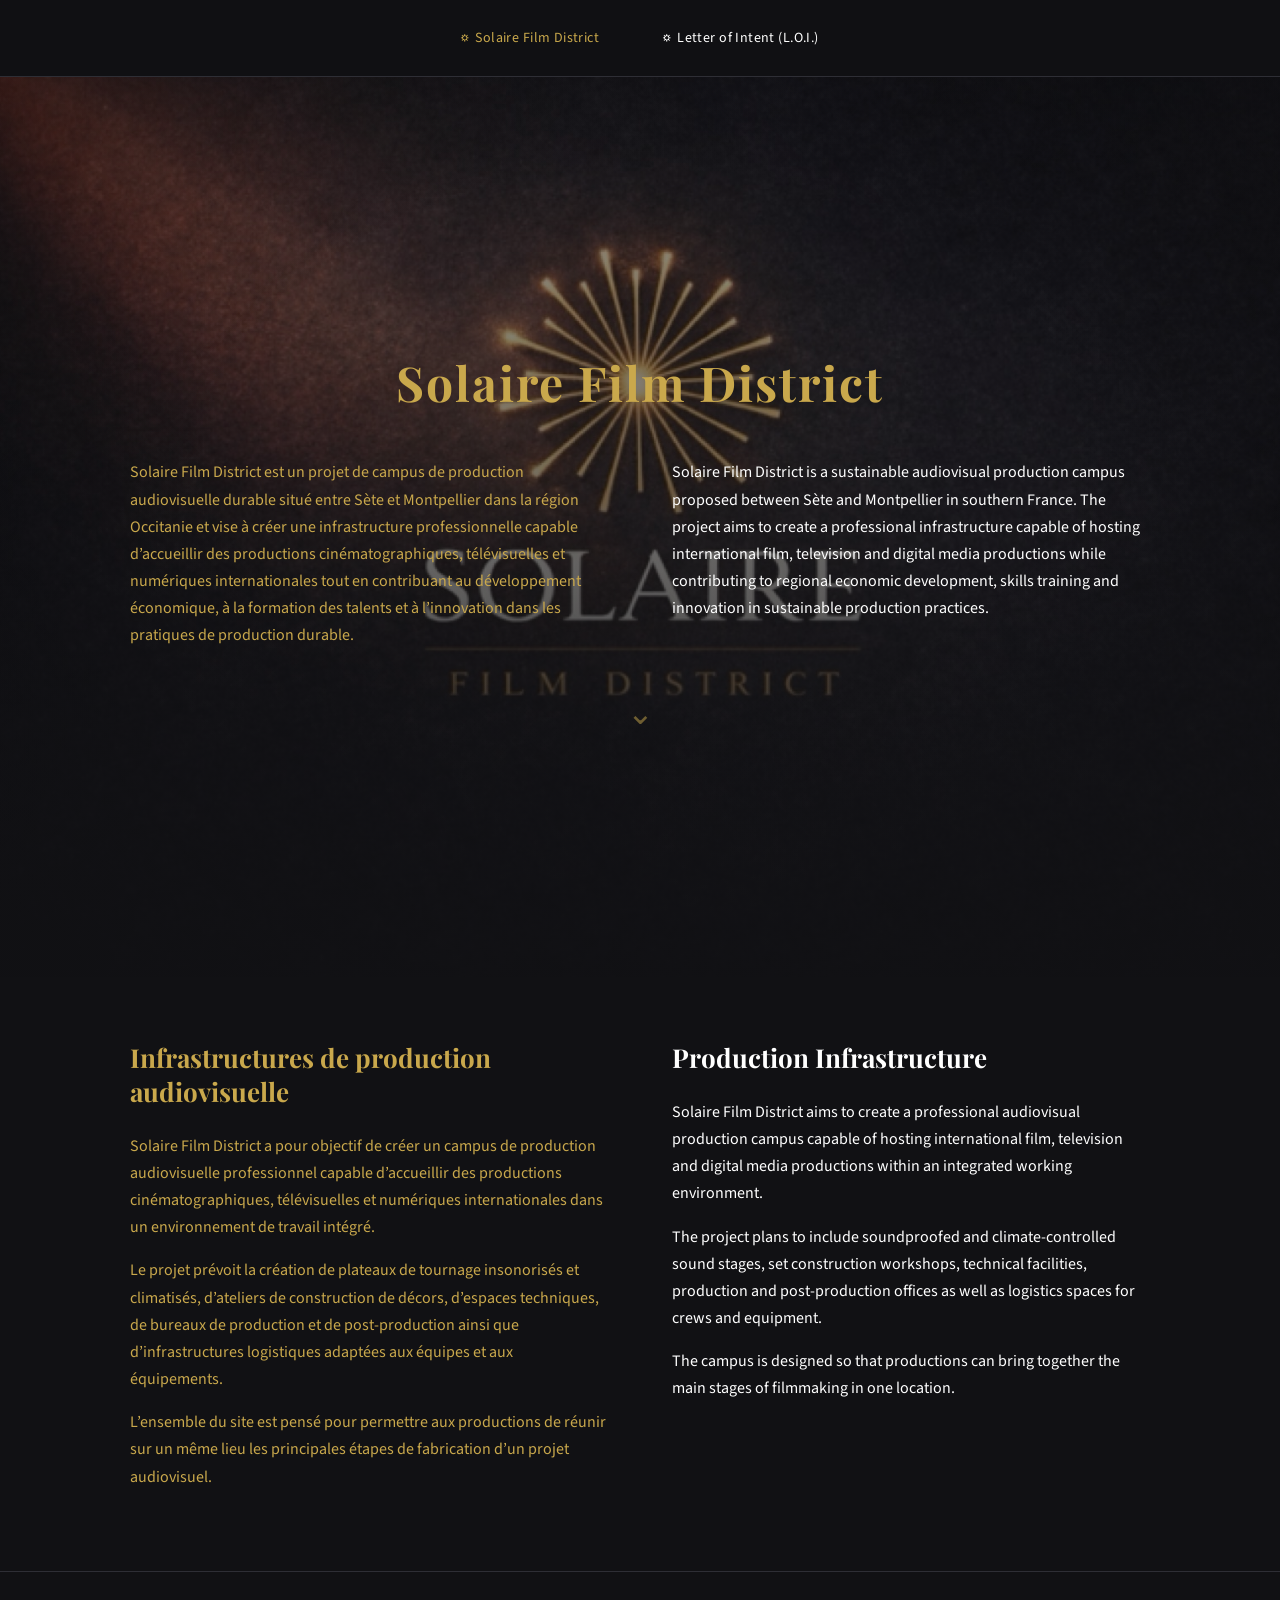
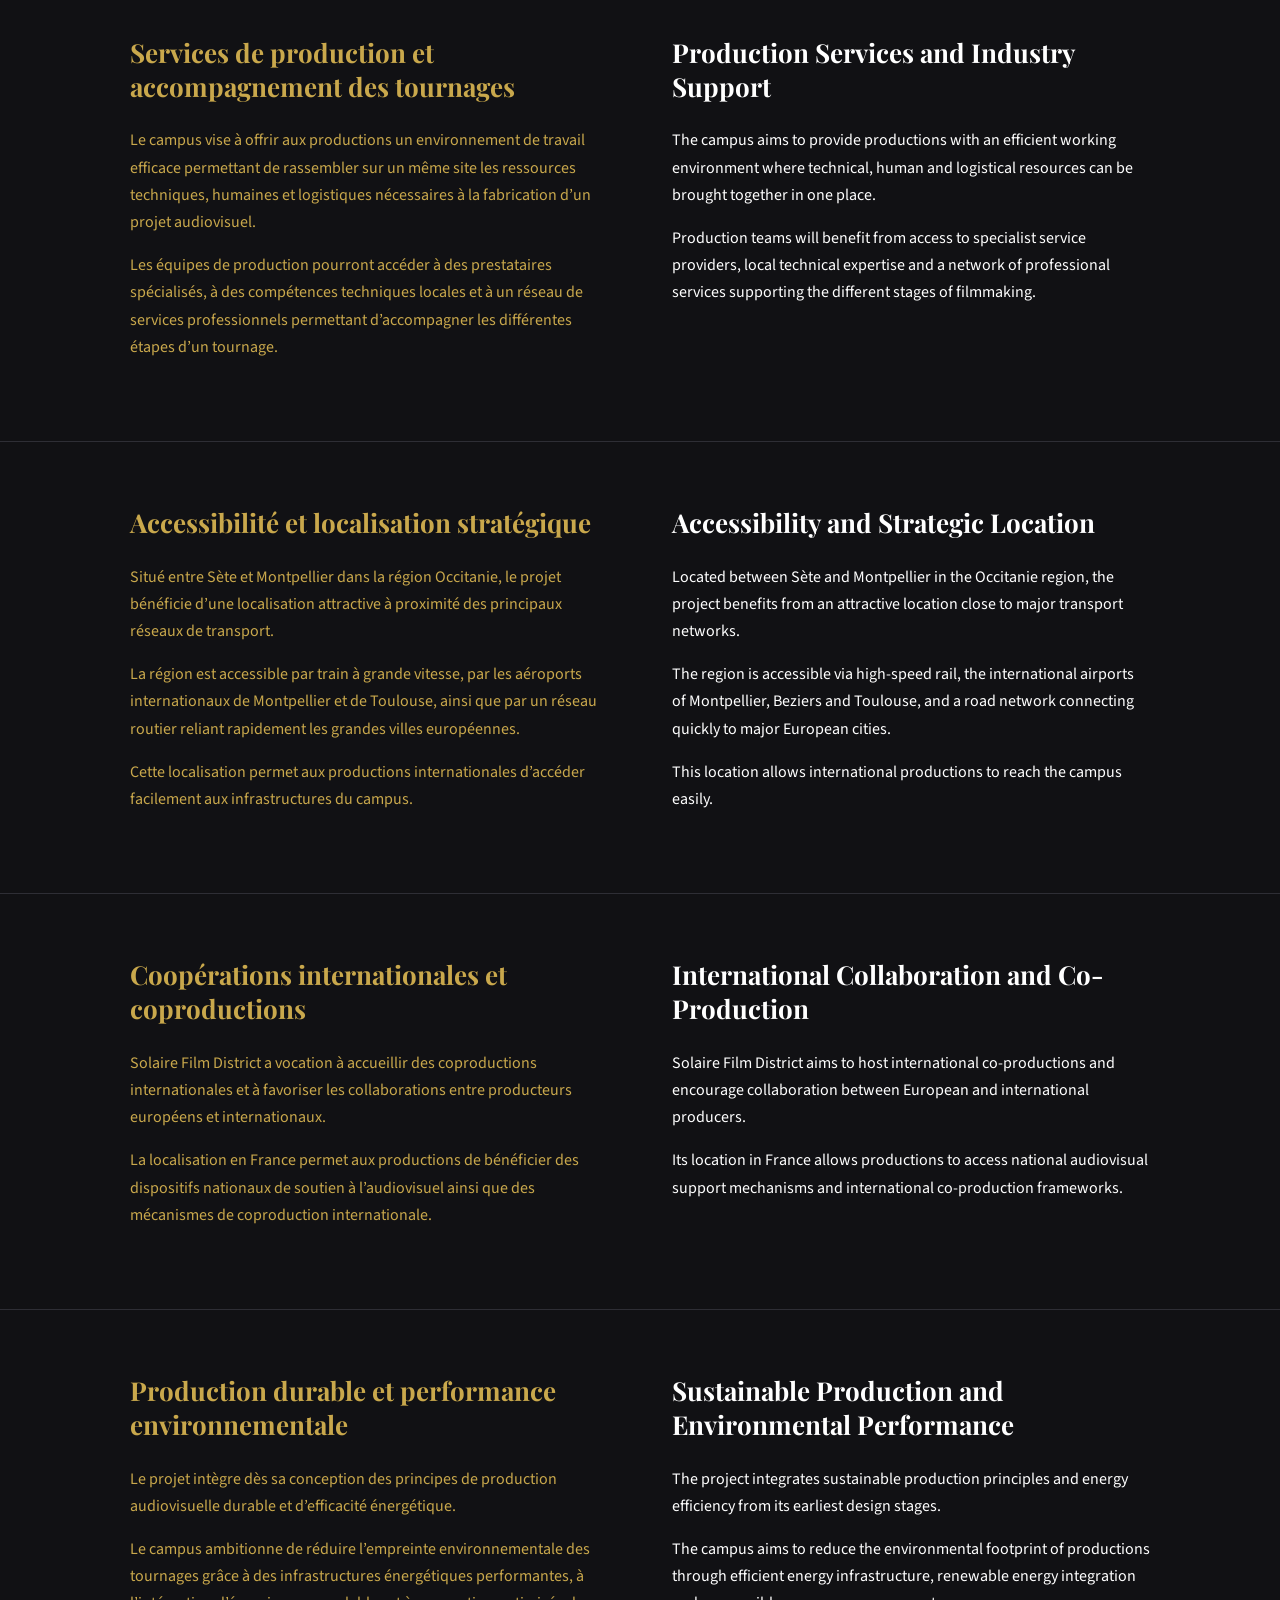
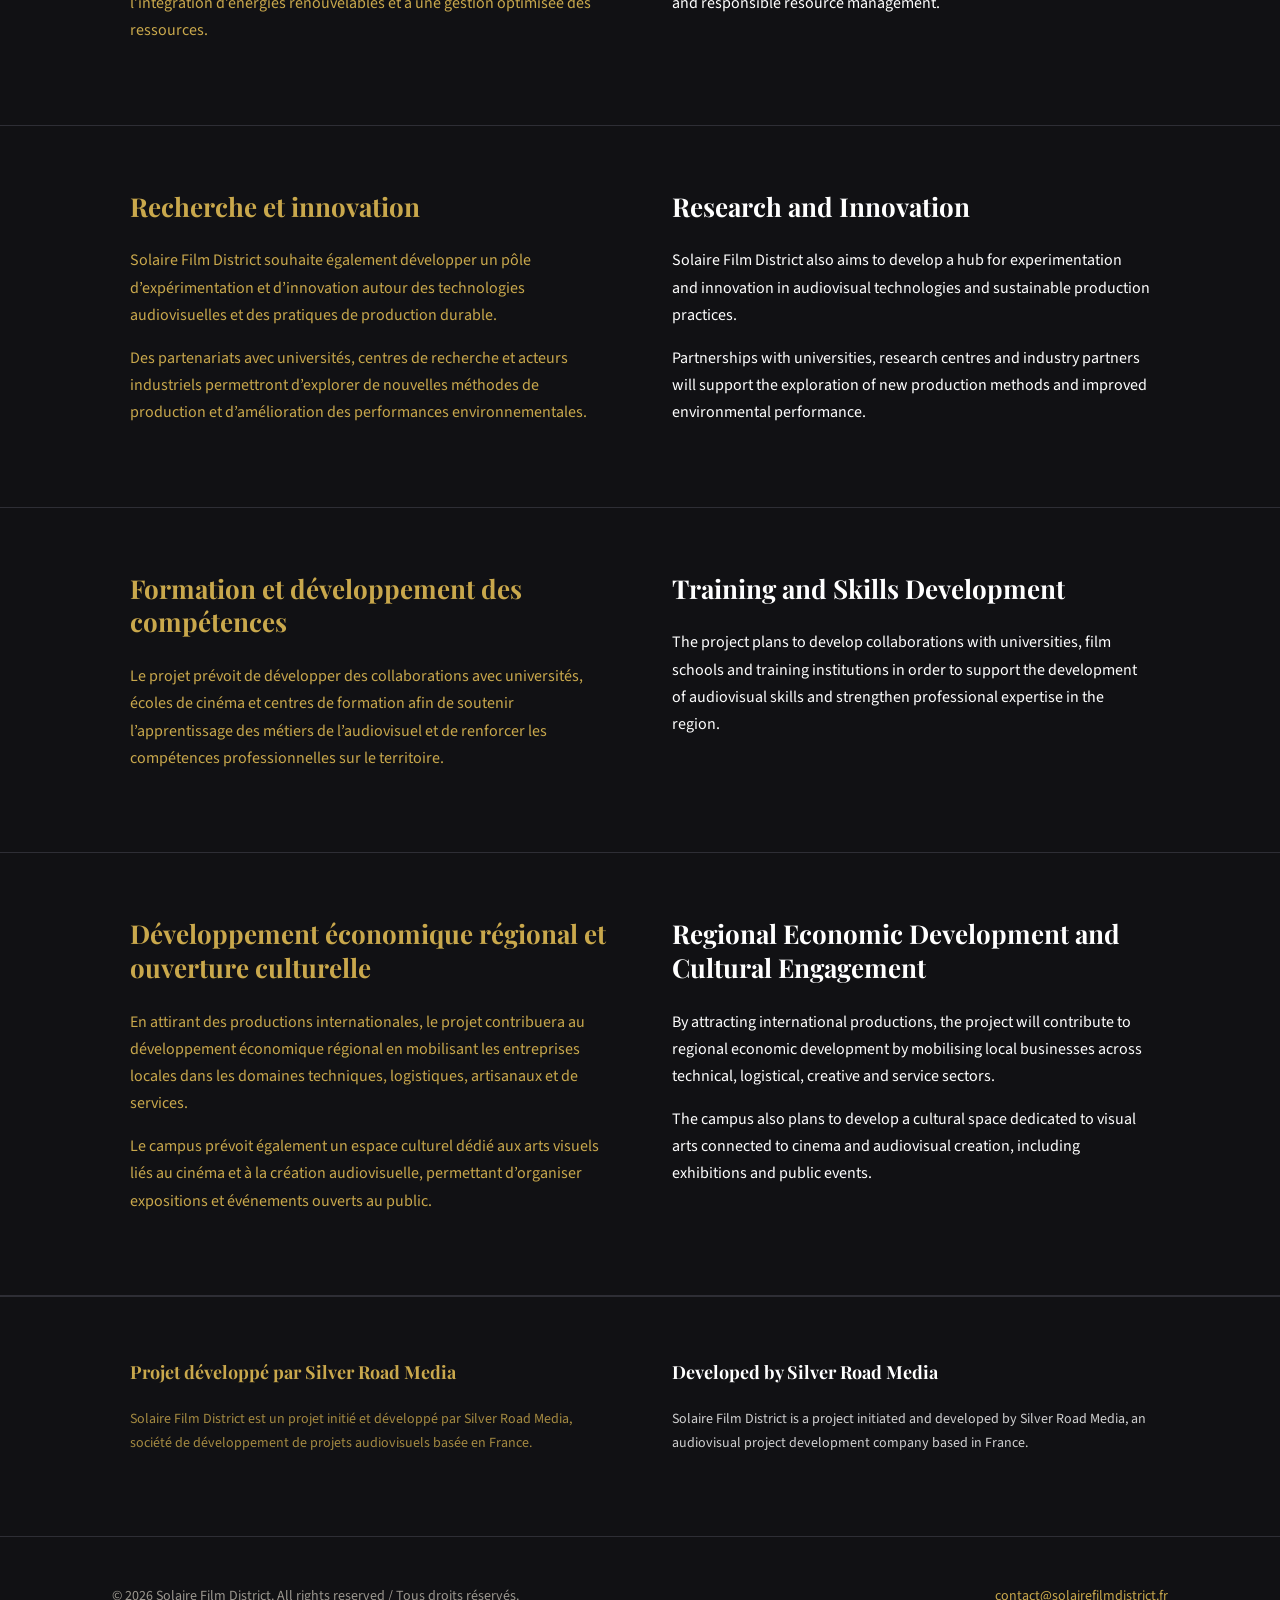
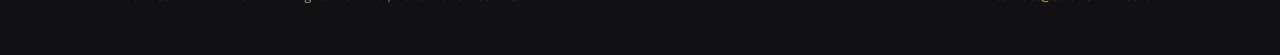
==== index.html @ 0e4877bd "v4 — Redesign with hero background image, responsive layout, and bilingual content sections Replace " ====
<!DOCTYPE html>
<html lang="en">
<head>
  <meta charset="UTF-8">
  <meta name="viewport" content="width=device-width, initial-scale=1.0">
  <meta name="description" content="Solaire Film District — Sustainable audiovisual production campus in development between Sète and Montpellier, Occitanie.">
  <title>Solaire Film District</title>
  <link rel="icon" type="image/svg+xml" href="favicon.svg">
  <link rel="preconnect" href="https://fonts.googleapis.com">
  <link rel="preconnect" href="https://fonts.gstatic.com" crossorigin>
  <link href="https://fonts.googleapis.com/css2?family=Playfair+Display:wght@400;700&family=Source+Sans+3:wght@300;400;600;700&display=swap" rel="stylesheet">
  <link rel="stylesheet" href="css/style.css">

  <!-- Open Graph -->
  <meta property="og:title" content="Solaire Film District">
  <meta property="og:description" content="Sustainable audiovisual production campus in development in Occitanie.">
  <meta property="og:image" content="https://solairefilmdistrict.fr/logo-solaire.jpeg">
  <meta property="og:url" content="https://solairefilmdistrict.fr/">
  <meta property="og:type" content="website">
  <meta property="og:locale" content="en_GB">
  <meta property="og:locale:alternate" content="fr_FR">
  <meta name="twitter:card" content="summary_large_image">
</head>
<body>

  <a href="#main-content" class="skip-nav">Skip to content</a>

  <!-- Sticky Header -->
  <header class="site-header" role="banner">
    <div class="container">
      <a href="index.html" class="nav-item" aria-current="page">
        <span class="nav-sun">&#9788;</span> Solaire Film District
      </a>
      <a href="loi.html" class="nav-item">
        <span class="nav-sun">&#9788;</span> Letter of Intent (L.O.I.)
      </a>
    </div>
  </header>

  <main id="main-content">

    <!-- ============================================
         HERO SECTION
         ============================================ -->
    <section class="hero" role="img" aria-label="Solaire Film District — Golden sunburst logo on dark textured background">
      <div class="pillar">
        <h1 class="hero-title">Solaire Film District</h1>

        <div class="hero-intro">
          <div class="hero-intro-fr" lang="fr">
            <p>Solaire Film District est un projet de campus de production audiovisuelle durable situ&eacute; entre S&egrave;te et Montpellier dans la r&eacute;gion Occitanie et vise &agrave; cr&eacute;er une infrastructure professionnelle capable d&rsquo;accueillir des productions cin&eacute;matographiques, t&eacute;l&eacute;visuelles et num&eacute;riques internationales tout en contribuant au d&eacute;veloppement &eacute;conomique, &agrave; la formation des talents et &agrave; l&rsquo;innovation dans les pratiques de production durable.</p>
          </div>
          <div class="hero-intro-en" lang="en">
            <p>Solaire Film District is a sustainable audiovisual production campus proposed between S&egrave;te and Montpellier in southern France. The project aims to create a professional infrastructure capable of hosting international film, television and digital media productions while contributing to regional economic development, skills training and innovation in sustainable production practices.</p>
          </div>
        </div>

        <div class="scroll-cue" aria-hidden="true">
          <span class="scroll-arrow">&#8964;</span>
        </div>
      </div>
    </section>


    <!-- ============================================
         SECTION 1: Production Infrastructure
         ============================================ -->
    <section class="content-section">
      <div class="pillar">
        <div class="bilingual">
          <div class="bilingual-fr" lang="fr">
            <h2>Infrastructures de production audiovisuelle</h2>
            <p>Solaire Film District a pour objectif de cr&eacute;er un campus de production audiovisuelle professionnel capable d&rsquo;accueillir des productions cin&eacute;matographiques, t&eacute;l&eacute;visuelles et num&eacute;riques internationales dans un environnement de travail int&eacute;gr&eacute;.</p>
            <p>Le projet pr&eacute;voit la cr&eacute;ation de plateaux de tournage insonoris&eacute;s et climatis&eacute;s, d&rsquo;ateliers de construction de d&eacute;cors, d&rsquo;espaces techniques, de bureaux de production et de post-production ainsi que d&rsquo;infrastructures logistiques adapt&eacute;es aux &eacute;quipes et aux &eacute;quipements.</p>
            <p>L&rsquo;ensemble du site est pens&eacute; pour permettre aux productions de r&eacute;unir sur un m&ecirc;me lieu les principales &eacute;tapes de fabrication d&rsquo;un projet audiovisuel.</p>
          </div>
          <div class="bilingual-en" lang="en">
            <h2>Production Infrastructure</h2>
            <p>Solaire Film District aims to create a professional audiovisual production campus capable of hosting international film, television and digital media productions within an integrated working environment.</p>
            <p>The project plans to include soundproofed and climate-controlled sound stages, set construction workshops, technical facilities, production and post-production offices as well as logistics spaces for crews and equipment.</p>
            <p>The campus is designed so that productions can bring together the main stages of filmmaking in one location.</p>
          </div>
        </div>
      </div>
    </section>


    <!-- ============================================
         SECTION 2: Production Services and Logistics
         ============================================ -->
    <section class="content-section">
      <div class="pillar">
        <div class="bilingual">
          <div class="bilingual-fr" lang="fr">
            <h2>Services de production et accompagnement des tournages</h2>
            <p>Le campus vise &agrave; offrir aux productions un environnement de travail efficace permettant de rassembler sur un m&ecirc;me site les ressources techniques, humaines et logistiques n&eacute;cessaires &agrave; la fabrication d&rsquo;un projet audiovisuel.</p>
            <p>Les &eacute;quipes de production pourront acc&eacute;der &agrave; des prestataires sp&eacute;cialis&eacute;s, &agrave; des comp&eacute;tences techniques locales et &agrave; un r&eacute;seau de services professionnels permettant d&rsquo;accompagner les diff&eacute;rentes &eacute;tapes d&rsquo;un tournage.</p>
          </div>
          <div class="bilingual-en" lang="en">
            <h2>Production Services and Industry Support</h2>
            <p>The campus aims to provide productions with an efficient working environment where technical, human and logistical resources can be brought together in one place.</p>
            <p>Production teams will benefit from access to specialist service providers, local technical expertise and a network of professional services supporting the different stages of filmmaking.</p>
          </div>
        </div>
      </div>
    </section>


    <!-- ============================================
         SECTION 3: Post Production and Creative Facilities
         (Note: v4 spec lists this as section order item 3,
          but the content provided maps Accessibility as #3.
          Following the provided content order.)
         ============================================ -->


    <!-- ============================================
         SECTION 3: Accessibility and Strategic Location
         ============================================ -->
    <section class="content-section">
      <div class="pillar">
        <div class="bilingual">
          <div class="bilingual-fr" lang="fr">
            <h2>Accessibilit&eacute; et localisation strat&eacute;gique</h2>
            <p>Situ&eacute; entre S&egrave;te et Montpellier dans la r&eacute;gion Occitanie, le projet b&eacute;n&eacute;ficie d&rsquo;une localisation attractive &agrave; proximit&eacute; des principaux r&eacute;seaux de transport.</p>
            <p>La r&eacute;gion est accessible par train &agrave; grande vitesse, par les a&eacute;roports internationaux de Montpellier et de Toulouse, ainsi que par un r&eacute;seau routier reliant rapidement les grandes villes europ&eacute;ennes.</p>
            <p>Cette localisation permet aux productions internationales d&rsquo;acc&eacute;der facilement aux infrastructures du campus.</p>
          </div>
          <div class="bilingual-en" lang="en">
            <h2>Accessibility and Strategic Location</h2>
            <p>Located between S&egrave;te and Montpellier in the Occitanie region, the project benefits from an attractive location close to major transport networks.</p>
            <p>The region is accessible via high-speed rail, the international airports of Montpellier, Beziers and Toulouse, and a road network connecting quickly to major European cities.</p>
            <p>This location allows international productions to reach the campus easily.</p>
          </div>
        </div>
      </div>
    </section>


    <!-- ============================================
         SECTION 4: Regional and International Collaboration
         ============================================ -->
    <section class="content-section">
      <div class="pillar">
        <div class="bilingual">
          <div class="bilingual-fr" lang="fr">
            <h2>Coop&eacute;rations internationales et coproductions</h2>
            <p>Solaire Film District a vocation &agrave; accueillir des coproductions internationales et &agrave; favoriser les collaborations entre producteurs europ&eacute;ens et internationaux.</p>
            <p>La localisation en France permet aux productions de b&eacute;n&eacute;ficier des dispositifs nationaux de soutien &agrave; l&rsquo;audiovisuel ainsi que des m&eacute;canismes de coproduction internationale.</p>
          </div>
          <div class="bilingual-en" lang="en">
            <h2>International Collaboration and Co-Production</h2>
            <p>Solaire Film District aims to host international co-productions and encourage collaboration between European and international producers.</p>
            <p>Its location in France allows productions to access national audiovisual support mechanisms and international co-production frameworks.</p>
          </div>
        </div>
      </div>
    </section>


    <!-- ============================================
         SECTION 5: Sustainability and Energy Performance
         ============================================ -->
    <section class="content-section">
      <div class="pillar">
        <div class="bilingual">
          <div class="bilingual-fr" lang="fr">
            <h2>Production durable et performance environnementale</h2>
            <p>Le projet int&egrave;gre d&egrave;s sa conception des principes de production audiovisuelle durable et d&rsquo;efficacit&eacute; &eacute;nerg&eacute;tique.</p>
            <p>Le campus ambitionne de r&eacute;duire l&rsquo;empreinte environnementale des tournages gr&acirc;ce &agrave; des infrastructures &eacute;nerg&eacute;tiques performantes, &agrave; l&rsquo;int&eacute;gration d&rsquo;&eacute;nergies renouvelables et &agrave; une gestion optimis&eacute;e des ressources.</p>
          </div>
          <div class="bilingual-en" lang="en">
            <h2>Sustainable Production and Environmental Performance</h2>
            <p>The project integrates sustainable production principles and energy efficiency from its earliest design stages.</p>
            <p>The campus aims to reduce the environmental footprint of productions through efficient energy infrastructure, renewable energy integration and responsible resource management.</p>
          </div>
        </div>
      </div>
    </section>


    <!-- ============================================
         SECTION 6: Research and Innovation
         ============================================ -->
    <section class="content-section">
      <div class="pillar">
        <div class="bilingual">
          <div class="bilingual-fr" lang="fr">
            <h2>Recherche et innovation</h2>
            <p>Solaire Film District souhaite &eacute;galement d&eacute;velopper un p&ocirc;le d&rsquo;exp&eacute;rimentation et d&rsquo;innovation autour des technologies audiovisuelles et des pratiques de production durable.</p>
            <p>Des partenariats avec universit&eacute;s, centres de recherche et acteurs industriels permettront d&rsquo;explorer de nouvelles m&eacute;thodes de production et d&rsquo;am&eacute;lioration des performances environnementales.</p>
          </div>
          <div class="bilingual-en" lang="en">
            <h2>Research and Innovation</h2>
            <p>Solaire Film District also aims to develop a hub for experimentation and innovation in audiovisual technologies and sustainable production practices.</p>
            <p>Partnerships with universities, research centres and industry partners will support the exploration of new production methods and improved environmental performance.</p>
          </div>
        </div>
      </div>
    </section>


    <!-- ============================================
         SECTION 7: Training and Knowledge Transfer
         ============================================ -->
    <section class="content-section">
      <div class="pillar">
        <div class="bilingual">
          <div class="bilingual-fr" lang="fr">
            <h2>Formation et d&eacute;veloppement des comp&eacute;tences</h2>
            <p>Le projet pr&eacute;voit de d&eacute;velopper des collaborations avec universit&eacute;s, &eacute;coles de cin&eacute;ma et centres de formation afin de soutenir l&rsquo;apprentissage des m&eacute;tiers de l&rsquo;audiovisuel et de renforcer les comp&eacute;tences professionnelles sur le territoire.</p>
          </div>
          <div class="bilingual-en" lang="en">
            <h2>Training and Skills Development</h2>
            <p>The project plans to develop collaborations with universities, film schools and training institutions in order to support the development of audiovisual skills and strengthen professional expertise in the region.</p>
          </div>
        </div>
      </div>
    </section>


    <!-- ============================================
         SECTION 8: Regional Economic Development
         ============================================ -->
    <section class="content-section">
      <div class="pillar">
        <div class="bilingual">
          <div class="bilingual-fr" lang="fr">
            <h2>D&eacute;veloppement &eacute;conomique r&eacute;gional et ouverture culturelle</h2>
            <p>En attirant des productions internationales, le projet contribuera au d&eacute;veloppement &eacute;conomique r&eacute;gional en mobilisant les entreprises locales dans les domaines techniques, logistiques, artisanaux et de services.</p>
            <p>Le campus pr&eacute;voit &eacute;galement un espace culturel d&eacute;di&eacute; aux arts visuels li&eacute;s au cin&eacute;ma et &agrave; la cr&eacute;ation audiovisuelle, permettant d&rsquo;organiser expositions et &eacute;v&eacute;nements ouverts au public.</p>
          </div>
          <div class="bilingual-en" lang="en">
            <h2>Regional Economic Development and Cultural Engagement</h2>
            <p>By attracting international productions, the project will contribute to regional economic development by mobilising local businesses across technical, logistical, creative and service sectors.</p>
            <p>The campus also plans to develop a cultural space dedicated to visual arts connected to cinema and audiovisual creation, including exhibitions and public events.</p>
          </div>
        </div>
      </div>
    </section>

    <!-- ============================================
         ATTRIBUTION
         ============================================ -->
    <section class="attribution">
      <div class="pillar">
        <div class="bilingual">
          <div class="bilingual-fr" lang="fr">
            <h2>Projet d&eacute;velopp&eacute; par Silver Road Media</h2>
            <p>Solaire Film District est un projet initi&eacute; et d&eacute;velopp&eacute; par Silver Road Media, soci&eacute;t&eacute; de d&eacute;veloppement de projets audiovisuels bas&eacute;e en France.</p>
          </div>
          <div class="bilingual-en" lang="en">
            <h2>Developed by Silver Road Media</h2>
            <p>Solaire Film District is a project initiated and developed by Silver Road Media, an audiovisual project development company based in France.</p>
          </div>
        </div>
      </div>
    </section>

  </main>

  <footer class="site-footer" role="contentinfo">
    <div class="container">
      <p>&copy; 2026 Solaire Film District. All rights reserved / Tous droits r&eacute;serv&eacute;s.</p>
      <p><a href="mailto:contact@solairefilmdistrict.fr">contact@solairefilmdistrict.fr</a></p>
    </div>
  </footer>

</body>
</html>
---- css/style.css ----
/* ===================================================================
   Solaire Film District — Design System v4
   Dark charcoal palette with gold/white bilingual layout.
   Playfair Display + Source Sans Pro.
   Mobile-first responsive. Pure CSS.
   =================================================================== */

:root {
  --color-bg:           #111114;
  --color-bg-alt:       #1A1A1F;
  --color-surface:      #222228;
  --color-text:         #E8E4DD;
  --color-text-muted:   #9B978F;
  --color-gold:         #C9A84C;
  --color-gold-hover:   #DDB94F;
  --color-gold-dim:     #9A8039;
  --color-white:        #FFFFFF;
  --color-border:       #2E2E35;
  --color-focus:        #C9A84C;

  --font-heading: 'Playfair Display', Georgia, serif;
  --font-body:    'Source Sans Pro', 'Source Sans 3', sans-serif;

  --text-xs:   0.75rem;
  --text-sm:   0.875rem;
  --text-base: 1rem;
  --text-lg:   1.125rem;
  --text-xl:   1.25rem;
  --text-2xl:  1.625rem;
  --text-3xl:  1.75rem;
  --text-hero: 3rem;

  --space-xs:  0.25rem;
  --space-sm:  0.5rem;
  --space-md:  1rem;
  --space-lg:  1.5rem;
  --space-xl:  2rem;
  --space-2xl: 3rem;
  --space-3xl: 4rem;
  --space-4xl: 6rem;

  --max-width:   72rem;
  --pillar-max:  1100px;
  --gutter:      1.5rem;
  --radius:      0.25rem;
  --transition:  0.2s ease;
}


/* --- Reset & Base --- */

*, *::before, *::after { box-sizing: border-box; margin: 0; padding: 0; }

html { font-size: 100%; scroll-behavior: smooth; }

body {
  font-family: var(--font-body);
  font-size: var(--text-base);
  line-height: 1.6;
  color: var(--color-text);
  background-color: var(--color-bg);
  -webkit-font-smoothing: antialiased;
  overflow-x: hidden;
}

img { max-width: 100%; height: auto; display: block; }

a {
  color: var(--color-gold);
  text-decoration: none;
  transition: color var(--transition);
}
a:hover { color: var(--color-gold-hover); }
a:focus-visible { outline: 2px solid var(--color-focus); outline-offset: 2px; }


/* --- Skip Navigation --- */

.skip-nav {
  position: absolute; left: -9999px; top: 0; z-index: 1000;
  padding: var(--space-sm) var(--space-md);
  background: var(--color-gold); color: var(--color-bg);
  font-weight: 600; text-decoration: none;
}
.skip-nav:focus { left: 0; }


/* --- Sticky Header --- */

.site-header {
  position: sticky;
  top: 0;
  z-index: 100;
  background-color: rgba(17, 17, 20, 0.95);
  backdrop-filter: blur(8px);
  -webkit-backdrop-filter: blur(8px);
  border-bottom: 1px solid var(--color-border);
  padding-block: var(--space-md);
}

.site-header .container {
  display: flex;
  flex-wrap: wrap;
  align-items: center;
  justify-content: center;
  gap: var(--space-md) var(--space-2xl);
  max-width: var(--max-width);
  margin-inline: auto;
  padding-inline: var(--gutter);
}

.nav-item {
  font-family: var(--font-body);
  font-size: var(--text-sm);
  font-weight: 400;
  color: var(--color-white);
  text-decoration: none;
  letter-spacing: 0.03em;
  transition: color var(--transition), text-decoration var(--transition);
  display: inline-flex;
  align-items: center;
  gap: 0.4em;
  padding: var(--space-xs) var(--space-sm);
  min-height: 44px;
}

.nav-item:hover {
  color: var(--color-gold);
  text-decoration: underline;
  text-underline-offset: 0.25em;
  text-decoration-color: var(--color-gold);
}

.nav-item[aria-current="page"] {
  color: var(--color-gold);
}

.nav-sun {
  font-size: 0.9em;
  line-height: 1;
}


/* --- Layout --- */

.container {
  width: 100%;
  max-width: var(--max-width);
  margin-inline: auto;
  padding-inline: var(--gutter);
}

.pillar {
  max-width: var(--pillar-max);
  margin: 0 auto;
  padding: var(--space-2xl) var(--gutter);
}

@media (min-width: 40rem) {
  .pillar {
    padding: var(--space-3xl) var(--space-2xl);
  }
}

@media (min-width: 64rem) {
  .pillar {
    padding: 80px 40px;
  }
}

.section {
  padding-block: var(--space-3xl);
}


/* --- Hero Section --- */

.hero {
  position: relative;
  overflow: hidden;
  text-align: center;
  padding: var(--space-3xl) 0 var(--space-2xl);
  min-height: 100vh;
  min-height: 100svh;
  display: flex;
  align-items: center;
  justify-content: center;
  background: url('../final-logo.jpg') center center / cover no-repeat;
  background-attachment: scroll;
}

@media (min-width: 40rem) {
  .hero {
    padding: var(--space-4xl) 0 var(--space-3xl);
  }
}

/* Dark overlay to ensure text legibility over the background image */
.hero::before {
  content: "";
  position: absolute;
  inset: 0;
  background: linear-gradient(
    to bottom,
    rgba(17, 17, 20, 0.45) 0%,
    rgba(17, 17, 20, 0.55) 40%,
    rgba(17, 17, 20, 0.80) 75%,
    rgba(17, 17, 20, 0.92) 100%
  );
  pointer-events: none;
  z-index: 0;
}

/* Subtle vignette edges */
.hero::after {
  content: "";
  position: absolute;
  inset: 0;
  background: radial-gradient(
    ellipse 80% 70% at 50% 40%,
    transparent 40%,
    rgba(17, 17, 20, 0.5) 100%
  );
  pointer-events: none;
  z-index: 0;
}

.hero > .pillar {
  position: relative;
  z-index: 1;
}

.hero-title {
  font-family: var(--font-heading);
  font-size: var(--text-3xl);
  color: var(--color-gold);
  letter-spacing: 0.04em;
  margin-bottom: var(--space-xl);
  line-height: 1.2;
  word-break: break-word;
  overflow-wrap: break-word;
}

.hero-intro {
  display: grid;
  grid-template-columns: 1fr;
  gap: var(--space-2xl);
  text-align: left;
}

.hero-intro-fr {
  color: var(--color-gold);
  font-family: var(--font-body);
  font-size: var(--text-base);
  line-height: 1.7;
}

.hero-intro-en {
  color: var(--color-white);
  font-family: var(--font-body);
  font-size: var(--text-base);
  line-height: 1.7;
}

/* --- Scroll Indicator --- */

.scroll-cue {
  margin-top: var(--space-2xl);
  text-align: center;
  opacity: 0.5;
  transition: opacity var(--transition);
}

.scroll-cue:hover {
  opacity: 0.8;
}

.scroll-arrow {
  display: inline-block;
  font-size: 2rem;
  color: var(--color-gold);
  animation: scroll-bounce 2s ease-in-out infinite;
  line-height: 1;
}

@keyframes scroll-bounce {
  0%, 100% { transform: translateY(0); opacity: 0.5; }
  50% { transform: translateY(6px); opacity: 1; }
}


@media (min-width: 40rem) {
  .hero-title {
    font-size: 2.5rem;
    margin-bottom: var(--space-2xl);
  }
}

@media (min-width: 64rem) {
  .hero-title { font-size: var(--text-hero); }
  .hero-intro {
    grid-template-columns: 1fr 1fr;
    gap: var(--space-3xl);
  }
}


/* --- Bilingual Content Sections --- */

.content-section {
  padding-block: var(--space-2xl);
  border-bottom: 1px solid var(--color-border);
}

@media (min-width: 40rem) {
  .content-section {
    padding-block: var(--space-3xl);
  }
}

.content-section:last-of-type {
  border-bottom: none;
}

.content-section .pillar {
  padding-block: 0;
}

.bilingual {
  display: grid;
  grid-template-columns: 1fr;
  gap: var(--space-2xl);
}

.bilingual-fr {
  color: var(--color-gold);
}

.bilingual-fr h2 {
  font-family: var(--font-heading);
  font-size: var(--text-xl);
  color: var(--color-gold);
  margin-bottom: var(--space-md);
  line-height: 1.3;
  overflow-wrap: break-word;
}

.bilingual-fr p {
  margin-bottom: var(--space-md);
  line-height: 1.7;
}

.bilingual-en {
  color: var(--color-white);
}

.bilingual-en h2 {
  font-family: var(--font-heading);
  font-size: var(--text-xl);
  color: var(--color-white);
  margin-bottom: var(--space-md);
  line-height: 1.3;
  overflow-wrap: break-word;
}

.bilingual-en p {
  margin-bottom: var(--space-md);
  line-height: 1.7;
}

@media (min-width: 40rem) {
  .bilingual-fr h2,
  .bilingual-en h2 {
    font-size: var(--text-2xl);
    margin-bottom: var(--space-lg);
  }
}

@media (min-width: 64rem) {
  .bilingual {
    grid-template-columns: 1fr 1fr;
    gap: var(--space-3xl);
  }
}


/* --- Full-width Image --- */

.full-image {
  width: 100%;
  margin-block: var(--space-3xl);
  text-align: center;
}

.full-image img {
  width: 100%;
  max-width: var(--pillar-max);
  margin-inline: auto;
  border-radius: var(--radius);
}


/* --- L.O.I. Page --- */

.loi-hero {
  position: relative;
  overflow: hidden;
  text-align: center;
  padding: var(--space-3xl) 0 var(--space-2xl);
}

.loi-hero::before {
  content: "";
  position: absolute;
  inset: 0;
  background:
    radial-gradient(ellipse 80% 60% at 50% 30%, rgba(201, 168, 76, 0.06) 0%, transparent 70%);
  pointer-events: none;
  z-index: 0;
}

.loi-hero::after {
  content: "";
  position: absolute;
  top: -30%;
  left: -15%;
  width: 140%;
  height: 180%;
  background: linear-gradient(
    50deg,
    transparent 30%,
    rgba(201, 168, 76, 0.04) 38%,
    rgba(201, 168, 76, 0.10) 41%,
    rgba(201, 168, 76, 0.14) 43%,
    rgba(201, 168, 76, 0.10) 45%,
    rgba(201, 168, 76, 0.04) 48%,
    transparent 56%
  );
  pointer-events: none;
  z-index: 0;
}

.loi-hero > .pillar {
  position: relative;
  z-index: 1;
}

.loi-hero h1 {
  font-family: var(--font-heading);
  font-size: var(--text-3xl);
  color: var(--color-gold);
  letter-spacing: 0.04em;
  margin-bottom: var(--space-xl);
}

.loi-explanation {
  padding-block: var(--space-2xl);
}

.loi-explanation .pillar {
  padding-block: 0;
}


/* --- Forms --- */

.form-section {
  padding-block: var(--space-2xl);
}

.form-section .pillar {
  padding-block: 0;
}

.form-group {
  margin-bottom: var(--space-lg);
}

.form-group label {
  display: block;
  font-family: var(--font-body);
  font-weight: 600;
  font-size: var(--text-sm);
  margin-bottom: var(--space-xs);
  color: var(--color-text);
}

.form-group .hint {
  display: block;
  font-size: var(--text-xs);
  color: var(--color-text-muted);
  margin-bottom: var(--space-xs);
}

.form-group input[type="text"],
.form-group input[type="email"],
.form-group input[type="url"],
.form-group select,
.form-group textarea {
  width: 100%;
  padding: var(--space-sm) var(--space-md);
  font-family: var(--font-body);
  font-size: var(--text-base);
  color: var(--color-text);
  background-color: var(--color-bg);
  border: 1px solid var(--color-border);
  border-radius: var(--radius);
  transition: border-color var(--transition);
}

.form-group input:focus,
.form-group select:focus,
.form-group textarea:focus {
  outline: none;
  border-color: var(--color-gold);
  box-shadow: 0 0 0 3px rgba(201, 168, 76, 0.15);
}

.form-group textarea {
  min-height: 6rem;
  resize: vertical;
}

.form-group select {
  appearance: auto;
}

.form-honey {
  position: absolute; left: -9999px; opacity: 0;
  height: 0; width: 0; overflow: hidden;
}

.btn-submit {
  display: inline-block;
  padding: var(--space-sm) var(--space-xl);
  font-family: var(--font-body);
  font-size: var(--text-sm);
  font-weight: 600;
  letter-spacing: 0.05em;
  text-transform: uppercase;
  text-decoration: none;
  text-align: center;
  background-color: var(--color-gold);
  color: var(--color-bg);
  border: 1px solid var(--color-gold);
  border-radius: var(--radius);
  cursor: pointer;
  transition: all var(--transition);
}

.btn-submit:hover {
  background-color: var(--color-gold-hover);
  border-color: var(--color-gold-hover);
}

.btn-submit:focus-visible {
  outline: 2px solid var(--color-focus);
  outline-offset: 2px;
}

.form-submit-wrap {
  text-align: center;
  margin-top: var(--space-xl);
}


/* --- Attribution --- */

.attribution {
  border-top: 1px solid var(--color-border);
  padding-block: var(--space-2xl);
}

@media (min-width: 40rem) {
  .attribution {
    padding-block: var(--space-3xl);
  }
}

.attribution .pillar {
  padding-block: 0;
}

.attribution .bilingual-fr h2,
.attribution .bilingual-en h2 {
  font-size: var(--text-lg);
}

.attribution .bilingual-fr p,
.attribution .bilingual-en p {
  font-size: var(--text-sm);
  opacity: 0.8;
}


/* --- Footer --- */

.site-footer {
  border-top: 1px solid var(--color-border);
  padding-block: var(--space-2xl);
  color: var(--color-text-muted);
  font-size: var(--text-sm);
  text-align: center;
}

.site-footer .container {
  display: flex;
  flex-direction: column;
  align-items: center;
  gap: var(--space-xs);
}

@media (min-width: 40rem) {
  .site-footer { text-align: left; }
  .site-footer .container {
    flex-direction: row;
    flex-wrap: wrap;
    justify-content: space-between;
    align-items: baseline;
    gap: var(--space-md);
  }
}


/* --- Thank You Page --- */

.thankyou-hero {
  position: relative;
  overflow: hidden;
  text-align: center;
  padding: var(--space-4xl) 0;
}

.thankyou-hero::before {
  content: "";
  position: absolute;
  top: -30%;
  left: -15%;
  width: 140%;
  height: 180%;
  background: linear-gradient(
    50deg,
    transparent 30%,
    rgba(201, 168, 76, 0.04) 38%,
    rgba(201, 168, 76, 0.10) 41%,
    rgba(201, 168, 76, 0.14) 43%,
    rgba(201, 168, 76, 0.10) 45%,
    rgba(201, 168, 76, 0.04) 48%,
    transparent 56%
  );
  pointer-events: none;
  z-index: 0;
}

.thankyou-hero::after {
  content: "";
  position: absolute;
  top: -30%;
  right: -15%;
  width: 140%;
  height: 180%;
  background: linear-gradient(
    130deg,
    transparent 30%,
    rgba(201, 168, 76, 0.04) 38%,
    rgba(201, 168, 76, 0.10) 41%,
    rgba(201, 168, 76, 0.14) 43%,
    rgba(201, 168, 76, 0.10) 45%,
    rgba(201, 168, 76, 0.04) 48%,
    transparent 56%
  );
  pointer-events: none;
  z-index: 0;
}

.thankyou-hero > .pillar {
  position: relative;
  z-index: 1;
}

.thankyou-hero h1 {
  font-family: var(--font-heading);
  font-size: var(--text-3xl);
  color: var(--color-gold);
  margin-bottom: var(--space-xl);
}

.thankyou-bilingual {
  display: grid;
  grid-template-columns: 1fr;
  gap: var(--space-xl);
  text-align: left;
  max-width: 800px;
  margin: var(--space-xl) auto 0;
}

.thankyou-bilingual p {
  line-height: 1.7;
}

.thankyou-fr { color: var(--color-gold); }
.thankyou-en { color: var(--color-white); }

@media (min-width: 64rem) {
  .thankyou-bilingual {
    grid-template-columns: 1fr 1fr;
    gap: var(--space-3xl);
  }
}

.btn-back {
  display: inline-block;
  margin-top: var(--space-2xl);
  padding: var(--space-sm) var(--space-xl);
  font-family: var(--font-body);
  font-size: var(--text-sm);
  font-weight: 600;
  letter-spacing: 0.05em;
  text-transform: uppercase;
  color: var(--color-gold);
  border: 1px solid var(--color-gold);
  border-radius: var(--radius);
  text-decoration: none;
  transition: all var(--transition);
}

.btn-back:hover {
  background-color: var(--color-gold);
  color: var(--color-bg);
}


/* --- Responsive --- */

@media (min-width: 40rem) {
  :root { --gutter: 2rem; }

  .loi-hero h1 { font-size: 2.5rem; }
  .thankyou-hero h1 { font-size: 2.5rem; }
}

@media (min-width: 64rem) {
  :root { --gutter: 3rem; }

  .loi-hero h1 { font-size: var(--text-hero); }
  .thankyou-hero h1 { font-size: var(--text-hero); }
}
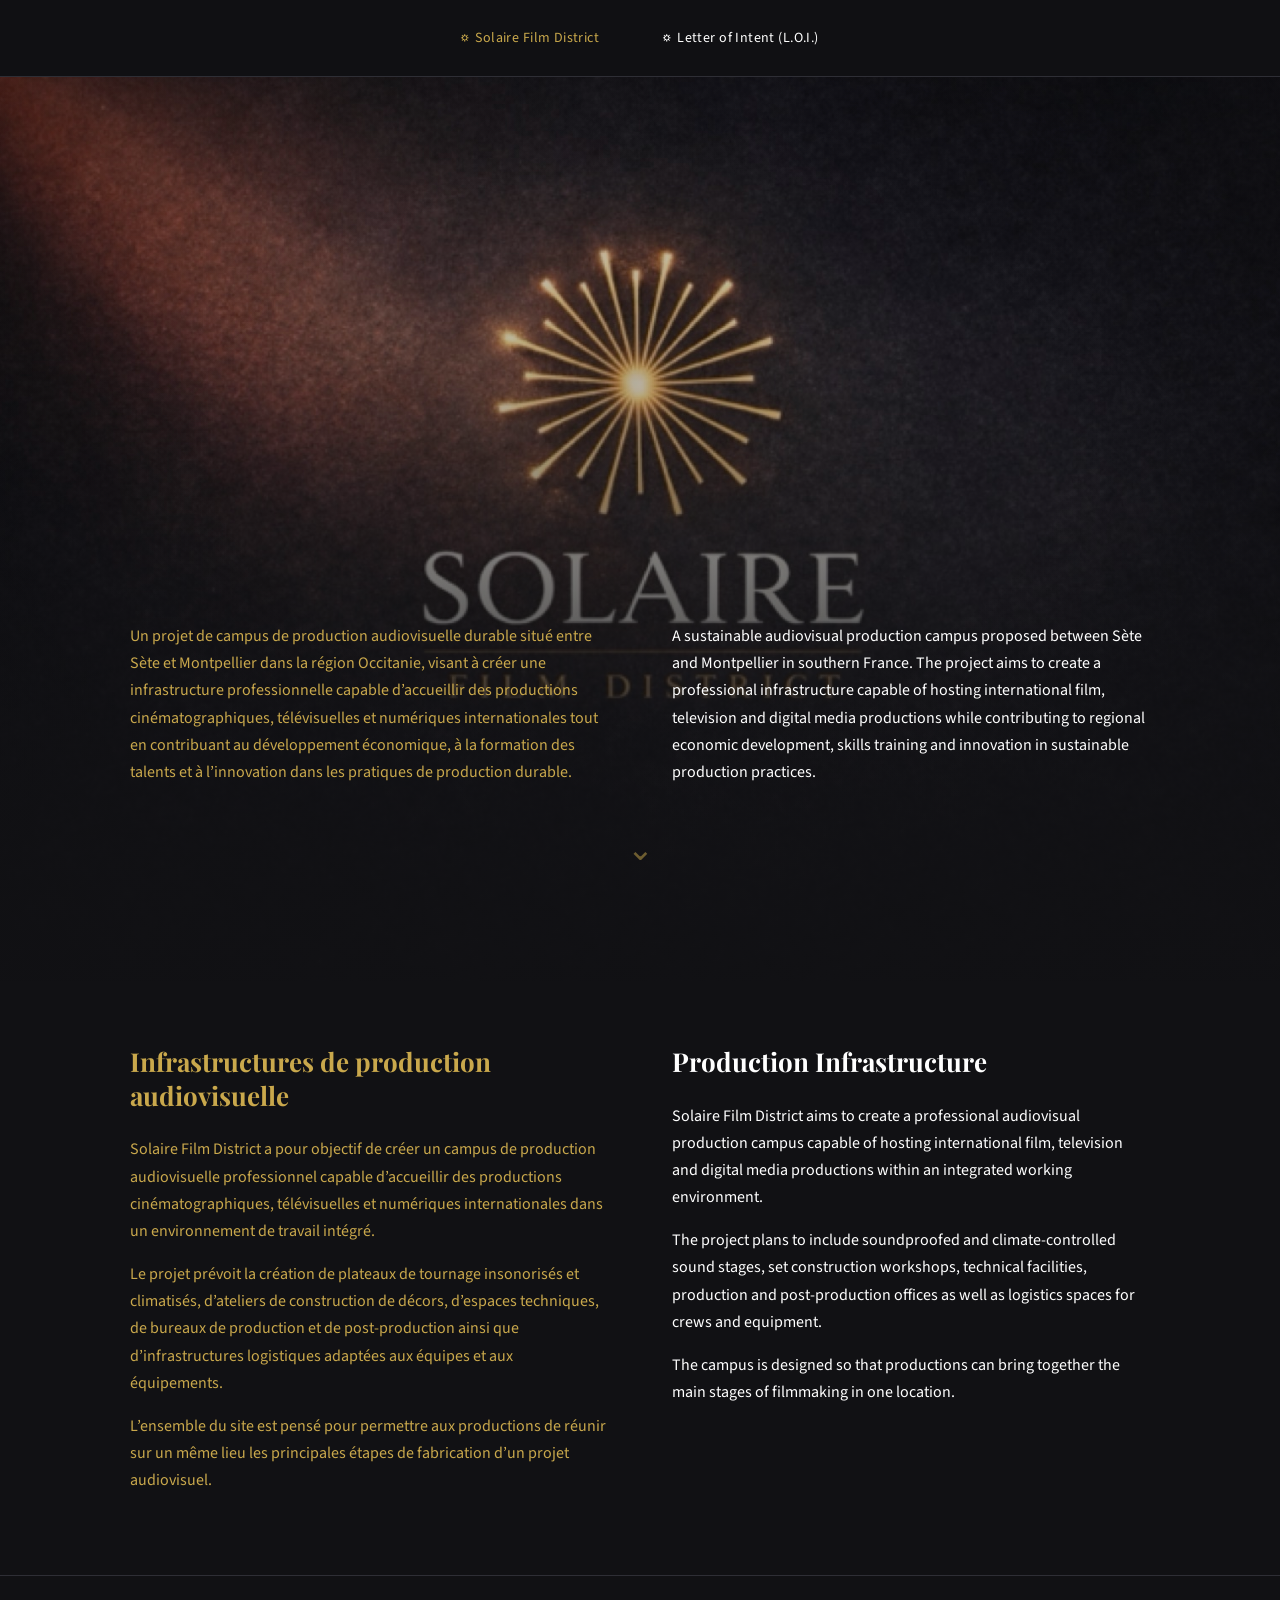
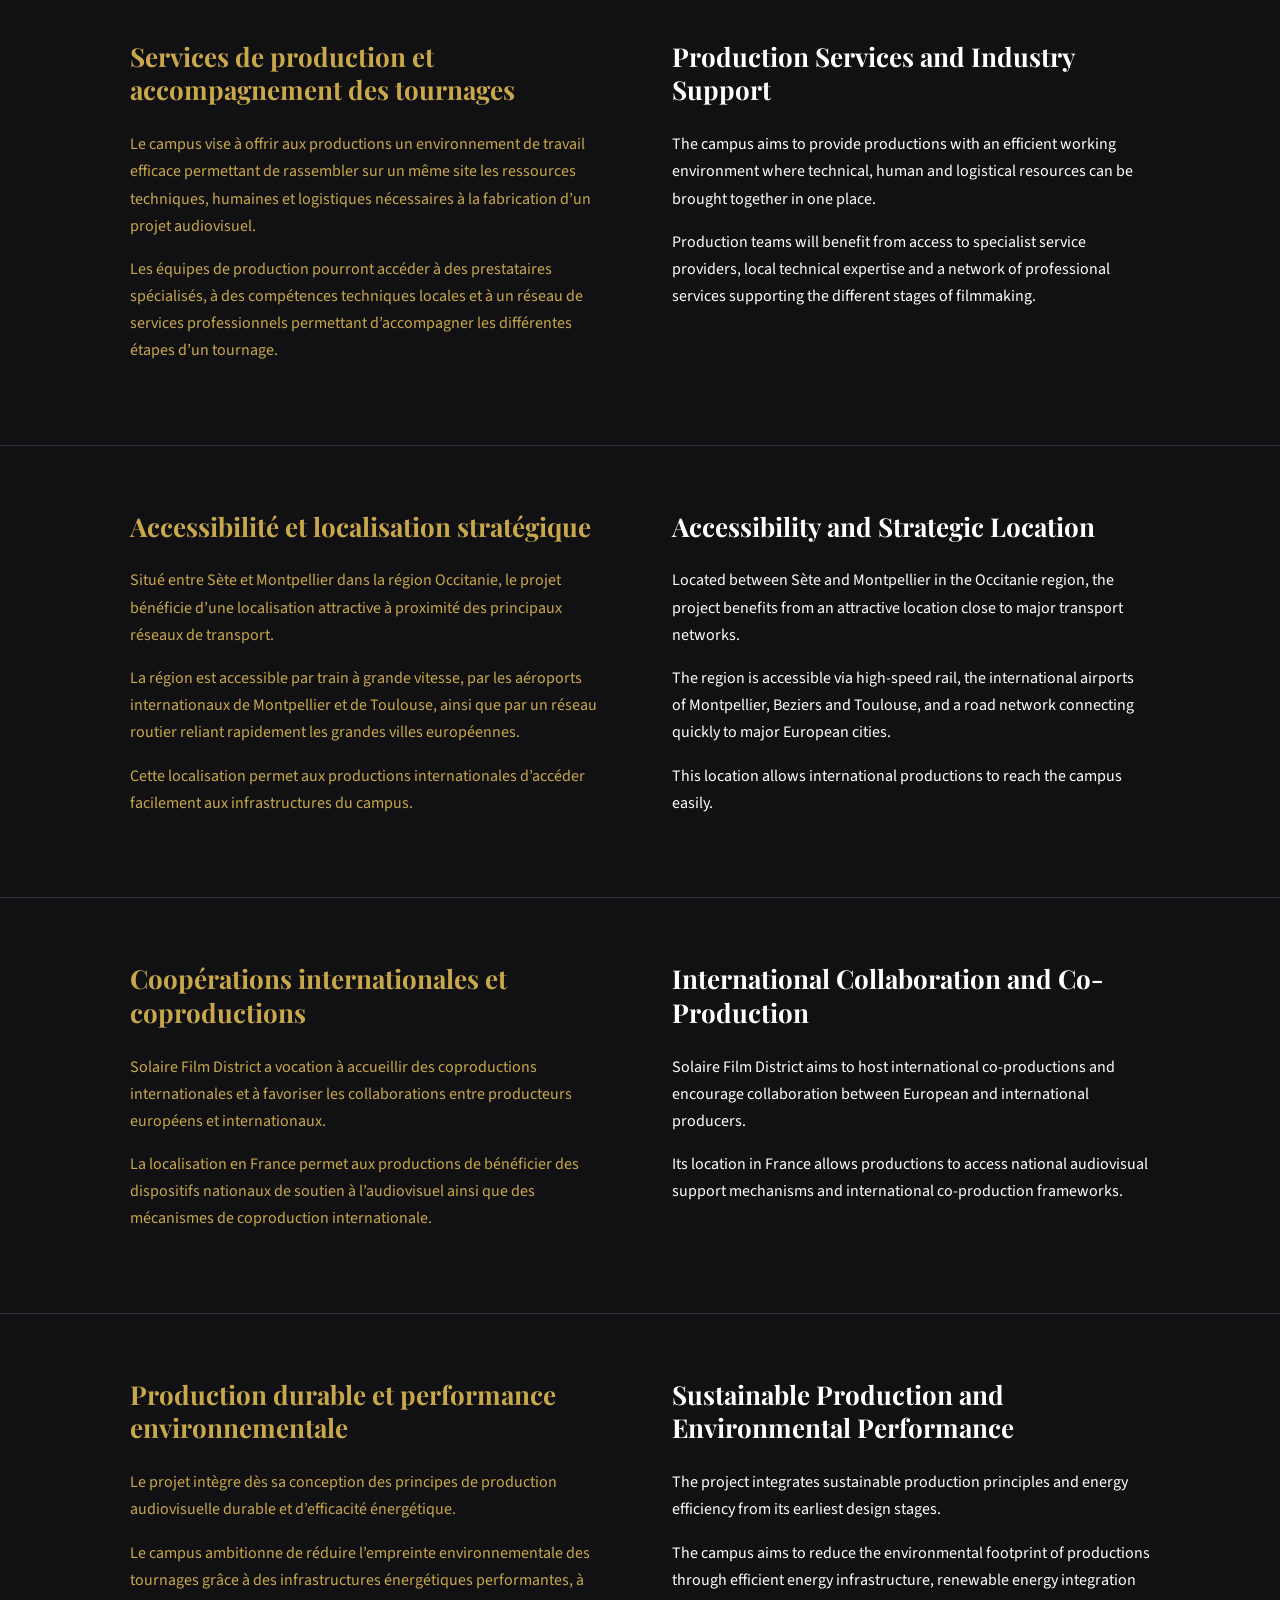
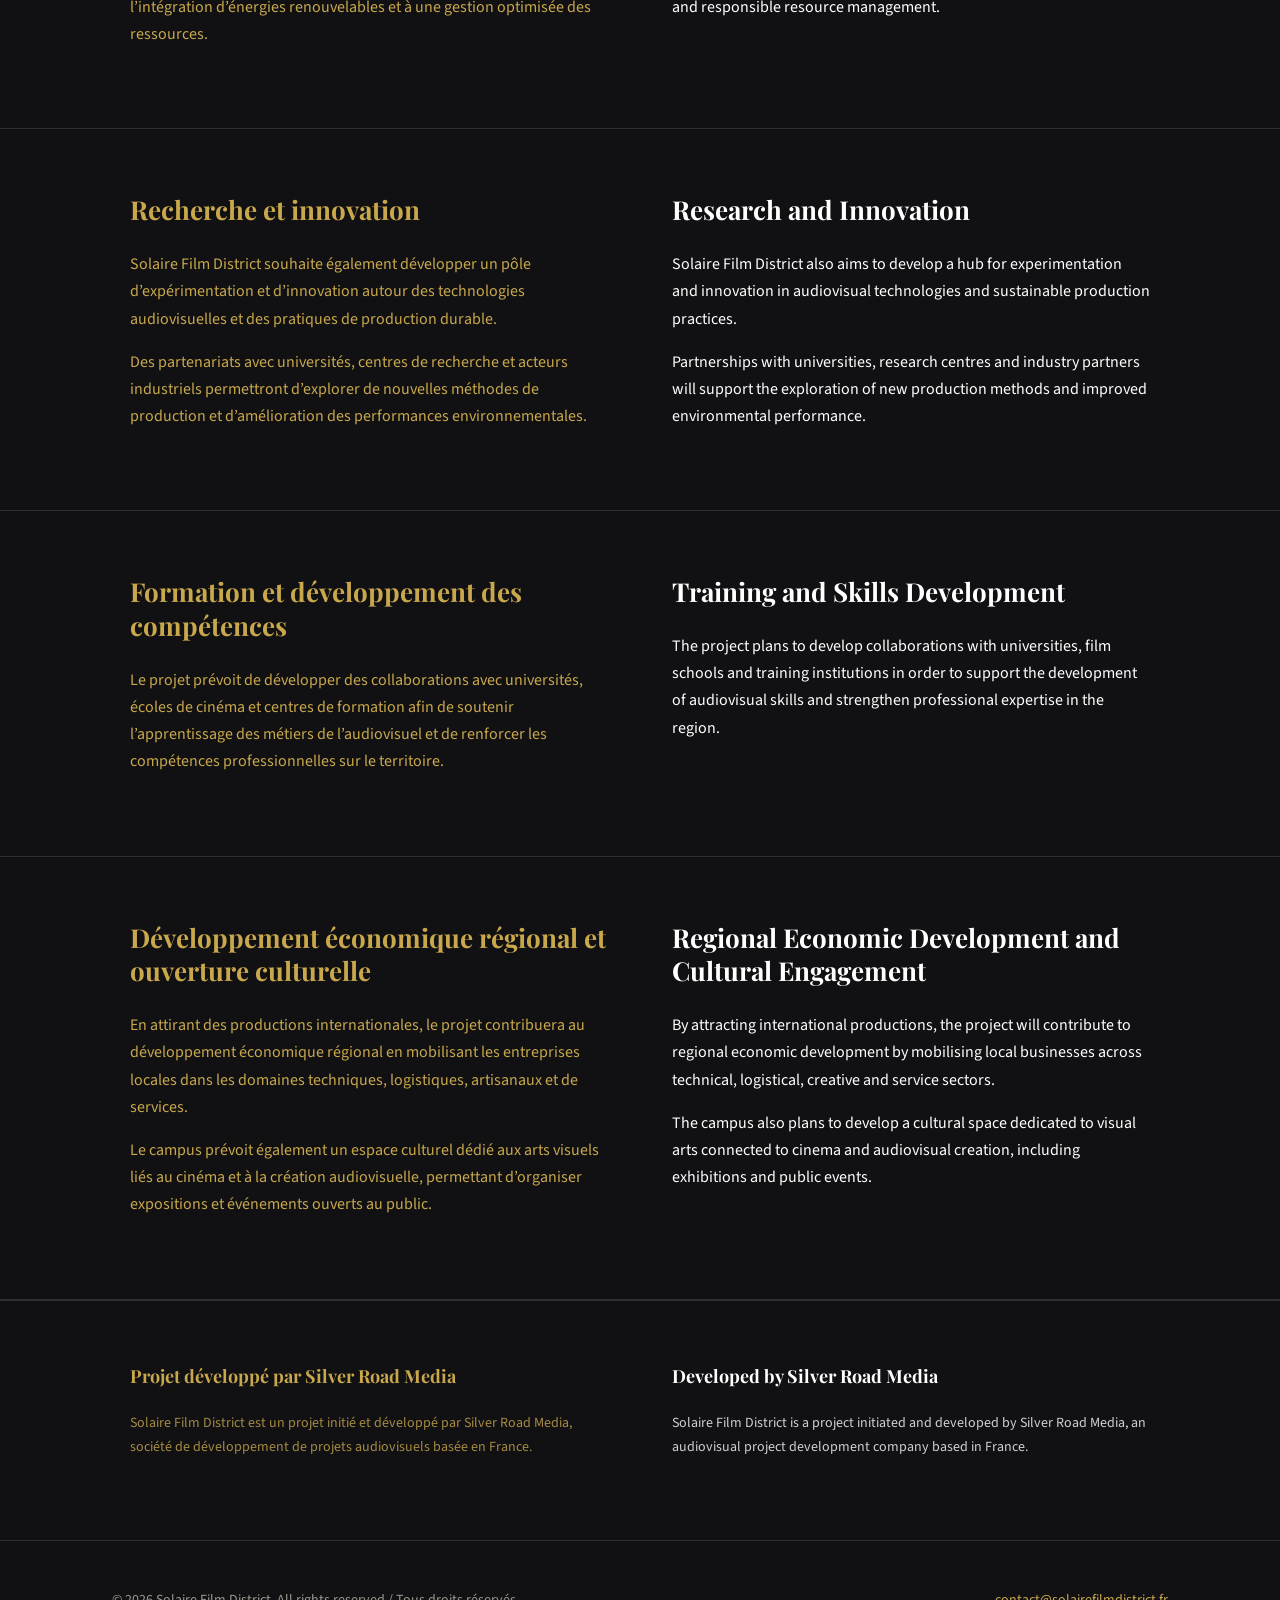
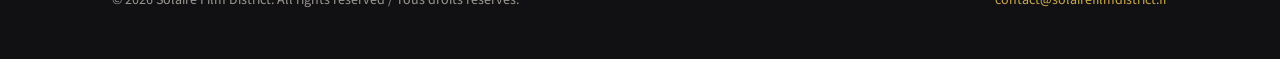
==== commit cc3fb040: "v4 polish — Hero text below logo, lighter overlay, responsive spacing Co-Authored-By: Claude Opus 4." ====
--- a/index.html
+++ b/index.html
@@ -44,14 +44,12 @@
          ============================================ -->
     <section class="hero" role="img" aria-label="Solaire Film District — Golden sunburst logo on dark textured background">
       <div class="pillar">
-        <h1 class="hero-title">Solaire Film District</h1>
-
         <div class="hero-intro">
           <div class="hero-intro-fr" lang="fr">
-            <p>Solaire Film District est un projet de campus de production audiovisuelle durable situ&eacute; entre S&egrave;te et Montpellier dans la r&eacute;gion Occitanie et vise &agrave; cr&eacute;er une infrastructure professionnelle capable d&rsquo;accueillir des productions cin&eacute;matographiques, t&eacute;l&eacute;visuelles et num&eacute;riques internationales tout en contribuant au d&eacute;veloppement &eacute;conomique, &agrave; la formation des talents et &agrave; l&rsquo;innovation dans les pratiques de production durable.</p>
+            <p>Un projet de campus de production audiovisuelle durable situ&eacute; entre S&egrave;te et Montpellier dans la r&eacute;gion Occitanie, visant &agrave; cr&eacute;er une infrastructure professionnelle capable d&rsquo;accueillir des productions cin&eacute;matographiques, t&eacute;l&eacute;visuelles et num&eacute;riques internationales tout en contribuant au d&eacute;veloppement &eacute;conomique, &agrave; la formation des talents et &agrave; l&rsquo;innovation dans les pratiques de production durable.</p>
           </div>
           <div class="hero-intro-en" lang="en">
-            <p>Solaire Film District is a sustainable audiovisual production campus proposed between S&egrave;te and Montpellier in southern France. The project aims to create a professional infrastructure capable of hosting international film, television and digital media productions while contributing to regional economic development, skills training and innovation in sustainable production practices.</p>
+            <p>A sustainable audiovisual production campus proposed between S&egrave;te and Montpellier in southern France. The project aims to create a professional infrastructure capable of hosting international film, television and digital media productions while contributing to regional economic development, skills training and innovation in sustainable production practices.</p>
           </div>
         </div>
 
--- a/css/style.css
+++ b/css/style.css
@@ -19,7 +19,7 @@
   --color-focus:        #C9A84C;
 
   --font-heading: 'Playfair Display', Georgia, serif;
-  --font-body:    'Source Sans Pro', 'Source Sans 3', sans-serif;
+  --font-body:    'Source Sans 3', 'Source Sans Pro', sans-serif;
 
   --text-xs:   0.75rem;
   --text-sm:   0.875rem;
@@ -183,9 +183,9 @@
   min-height: 100vh;
   min-height: 100svh;
   display: flex;
-  align-items: center;
+  align-items: flex-end;
   justify-content: center;
-  background: url('../final-logo.jpg') center center / cover no-repeat;
+  background: url('../final-logo.jpg') center 35% / cover no-repeat;
   background-attachment: scroll;
 }
 
@@ -202,10 +202,11 @@
   inset: 0;
   background: linear-gradient(
     to bottom,
-    rgba(17, 17, 20, 0.45) 0%,
-    rgba(17, 17, 20, 0.55) 40%,
-    rgba(17, 17, 20, 0.80) 75%,
-    rgba(17, 17, 20, 0.92) 100%
+    rgba(17, 17, 20, 0.20) 0%,
+    rgba(17, 17, 20, 0.30) 35%,
+    rgba(17, 17, 20, 0.65) 60%,
+    rgba(17, 17, 20, 0.90) 85%,
+    rgba(17, 17, 20, 0.95) 100%
   );
   pointer-events: none;
   z-index: 0;
@@ -228,17 +229,20 @@
 .hero > .pillar {
   position: relative;
   z-index: 1;
-}
-
-.hero-title {
-  font-family: var(--font-heading);
-  font-size: var(--text-3xl);
-  color: var(--color-gold);
-  letter-spacing: 0.04em;
-  margin-bottom: var(--space-xl);
-  line-height: 1.2;
-  word-break: break-word;
-  overflow-wrap: break-word;
+  padding-top: 35vh;
+  padding-bottom: var(--space-2xl);
+}
+
+@media (min-width: 40rem) {
+  .hero > .pillar {
+    padding-top: 45vh;
+  }
+}
+
+@media (min-width: 64rem) {
+  .hero > .pillar {
+    padding-top: 50vh;
+  }
 }
 
 .hero-intro {
@@ -289,15 +293,7 @@
 }
 
 
-@media (min-width: 40rem) {
-  .hero-title {
-    font-size: 2.5rem;
-    margin-bottom: var(--space-2xl);
-  }
-}
-
 @media (min-width: 64rem) {
-  .hero-title { font-size: var(--text-hero); }
   .hero-intro {
     grid-template-columns: 1fr 1fr;
     gap: var(--space-3xl);
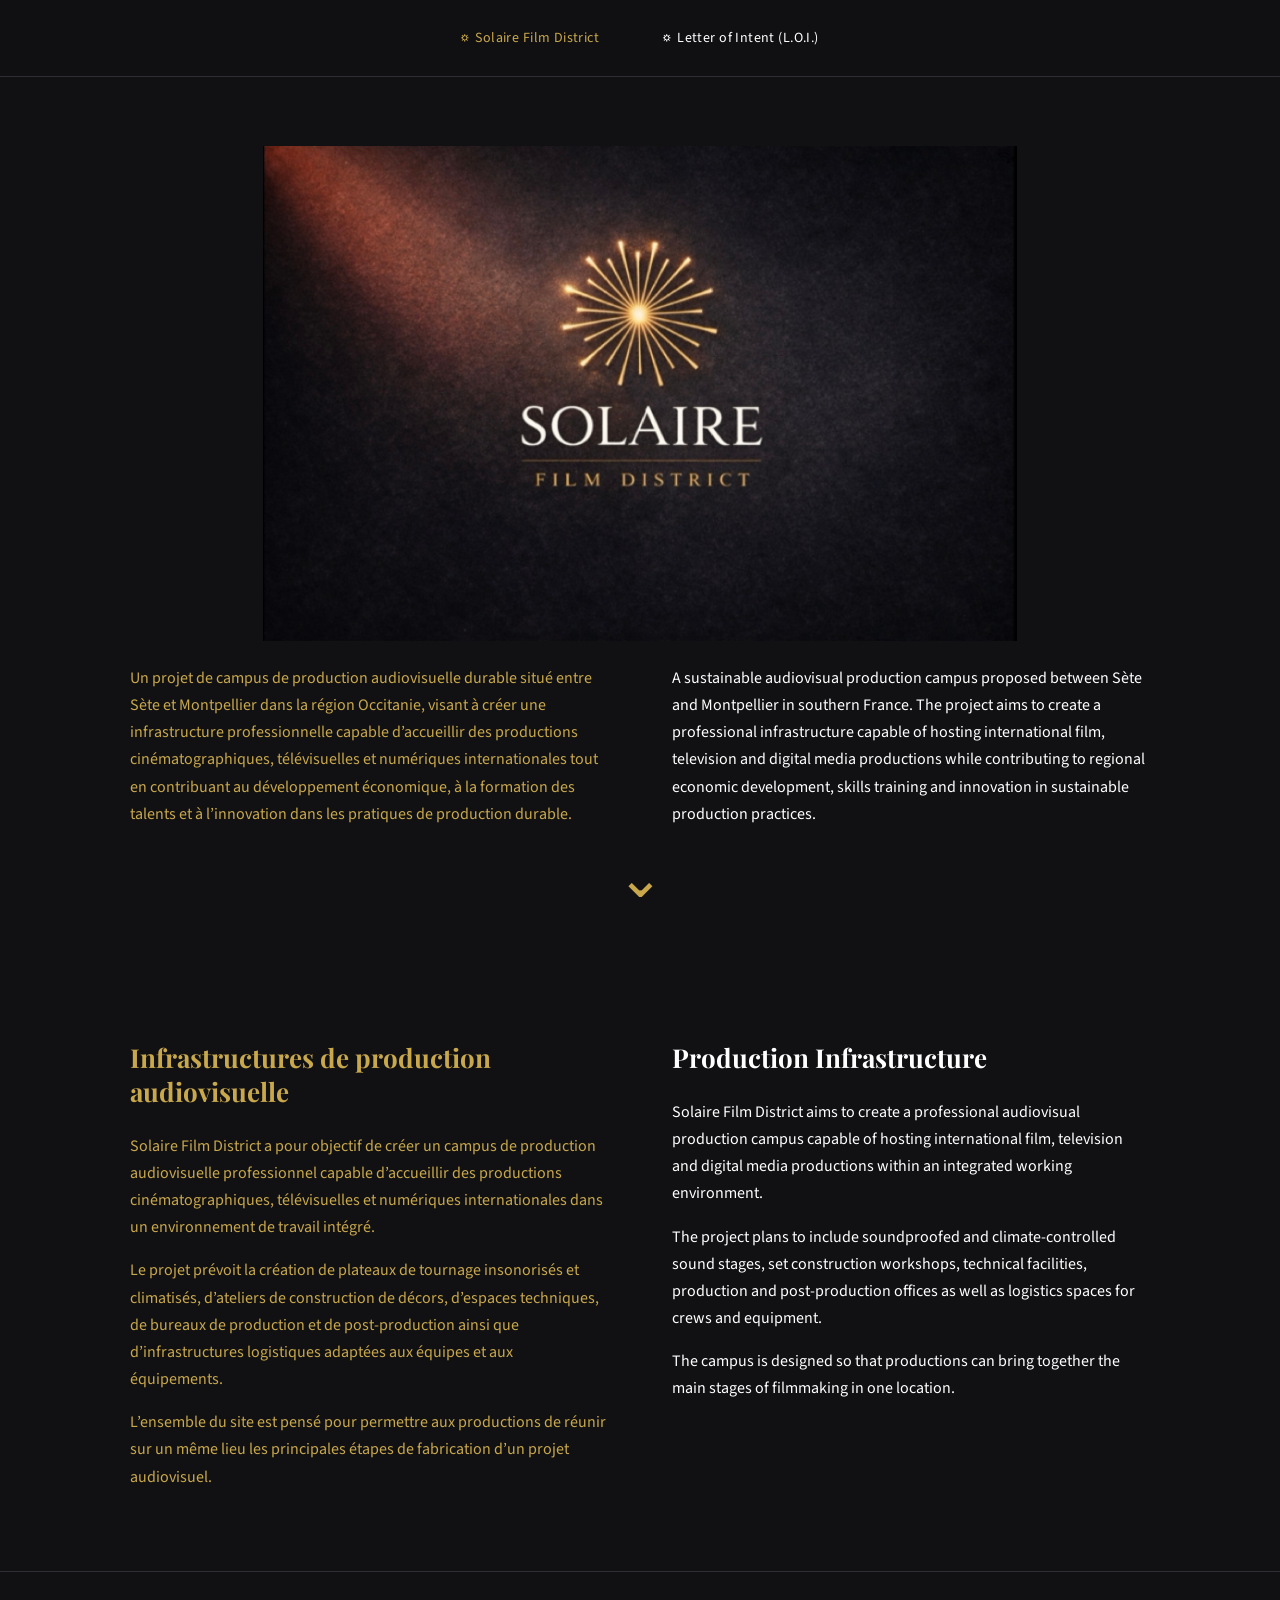
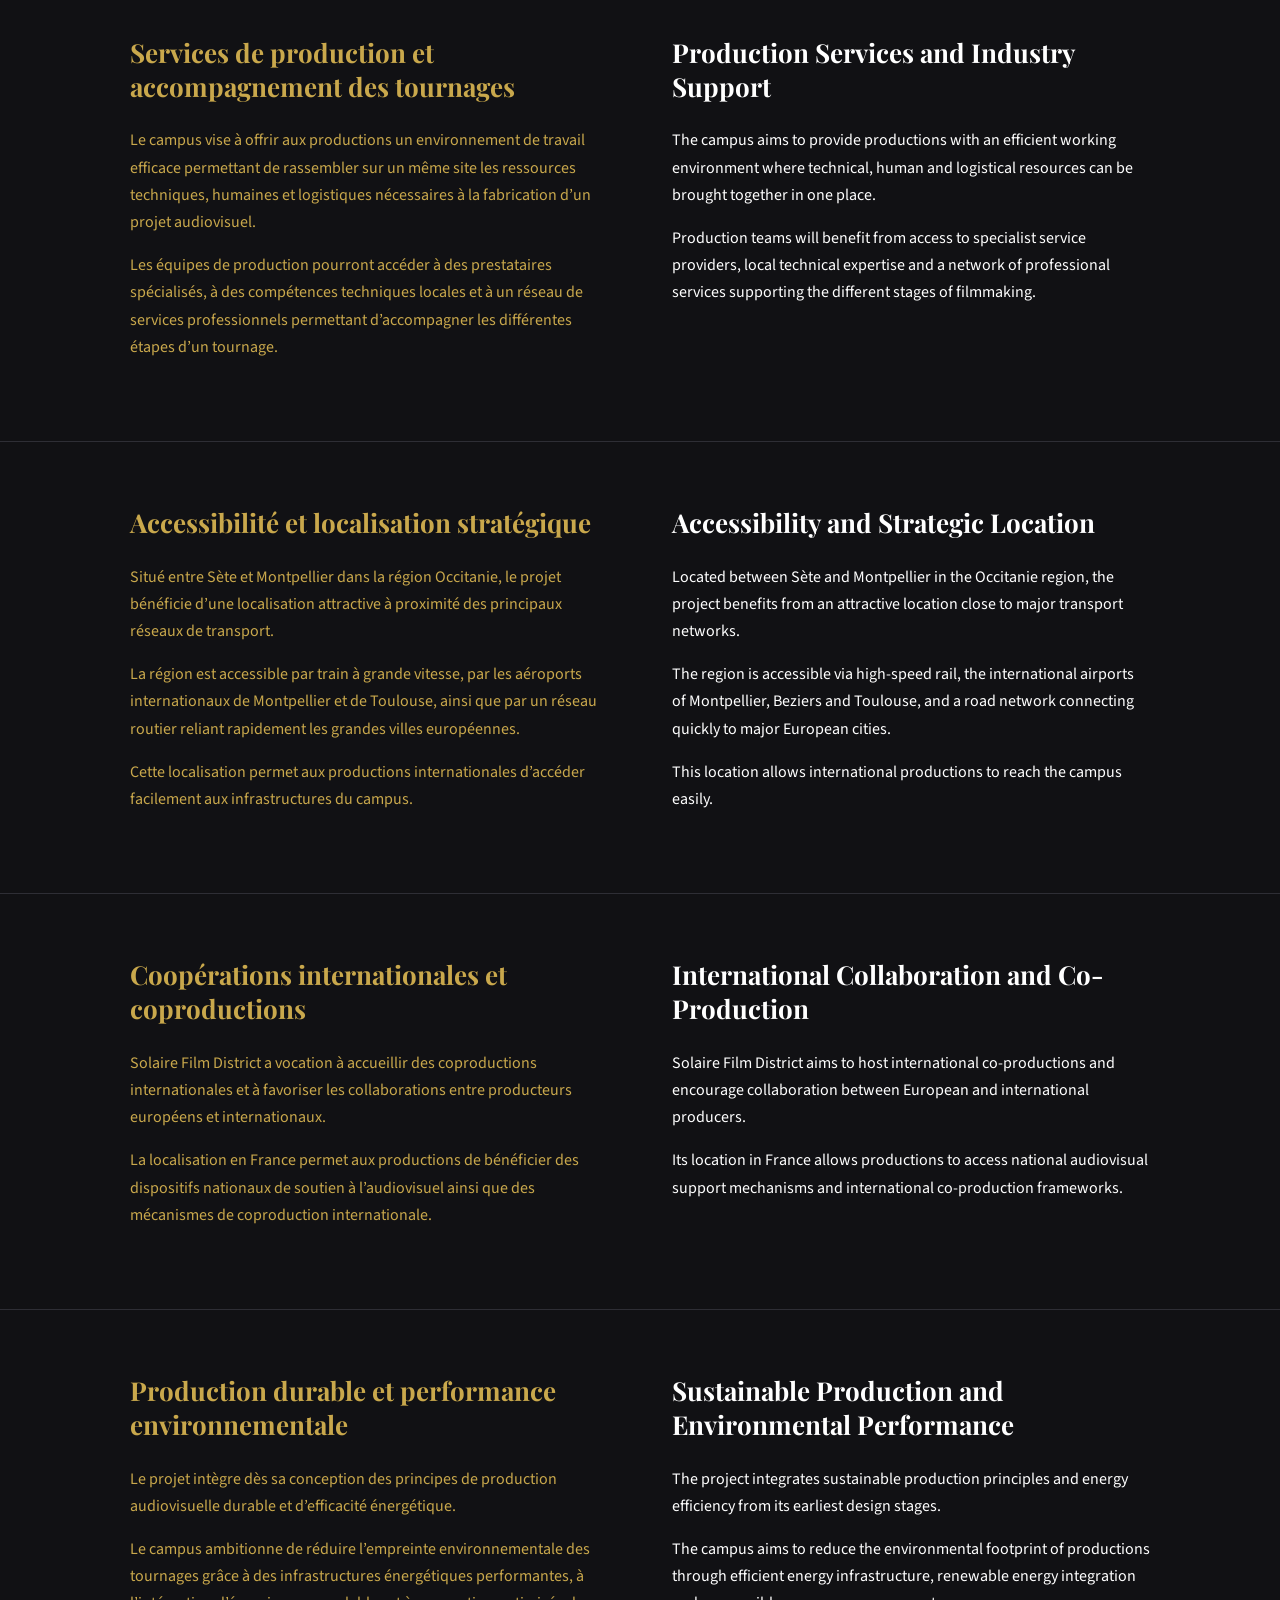
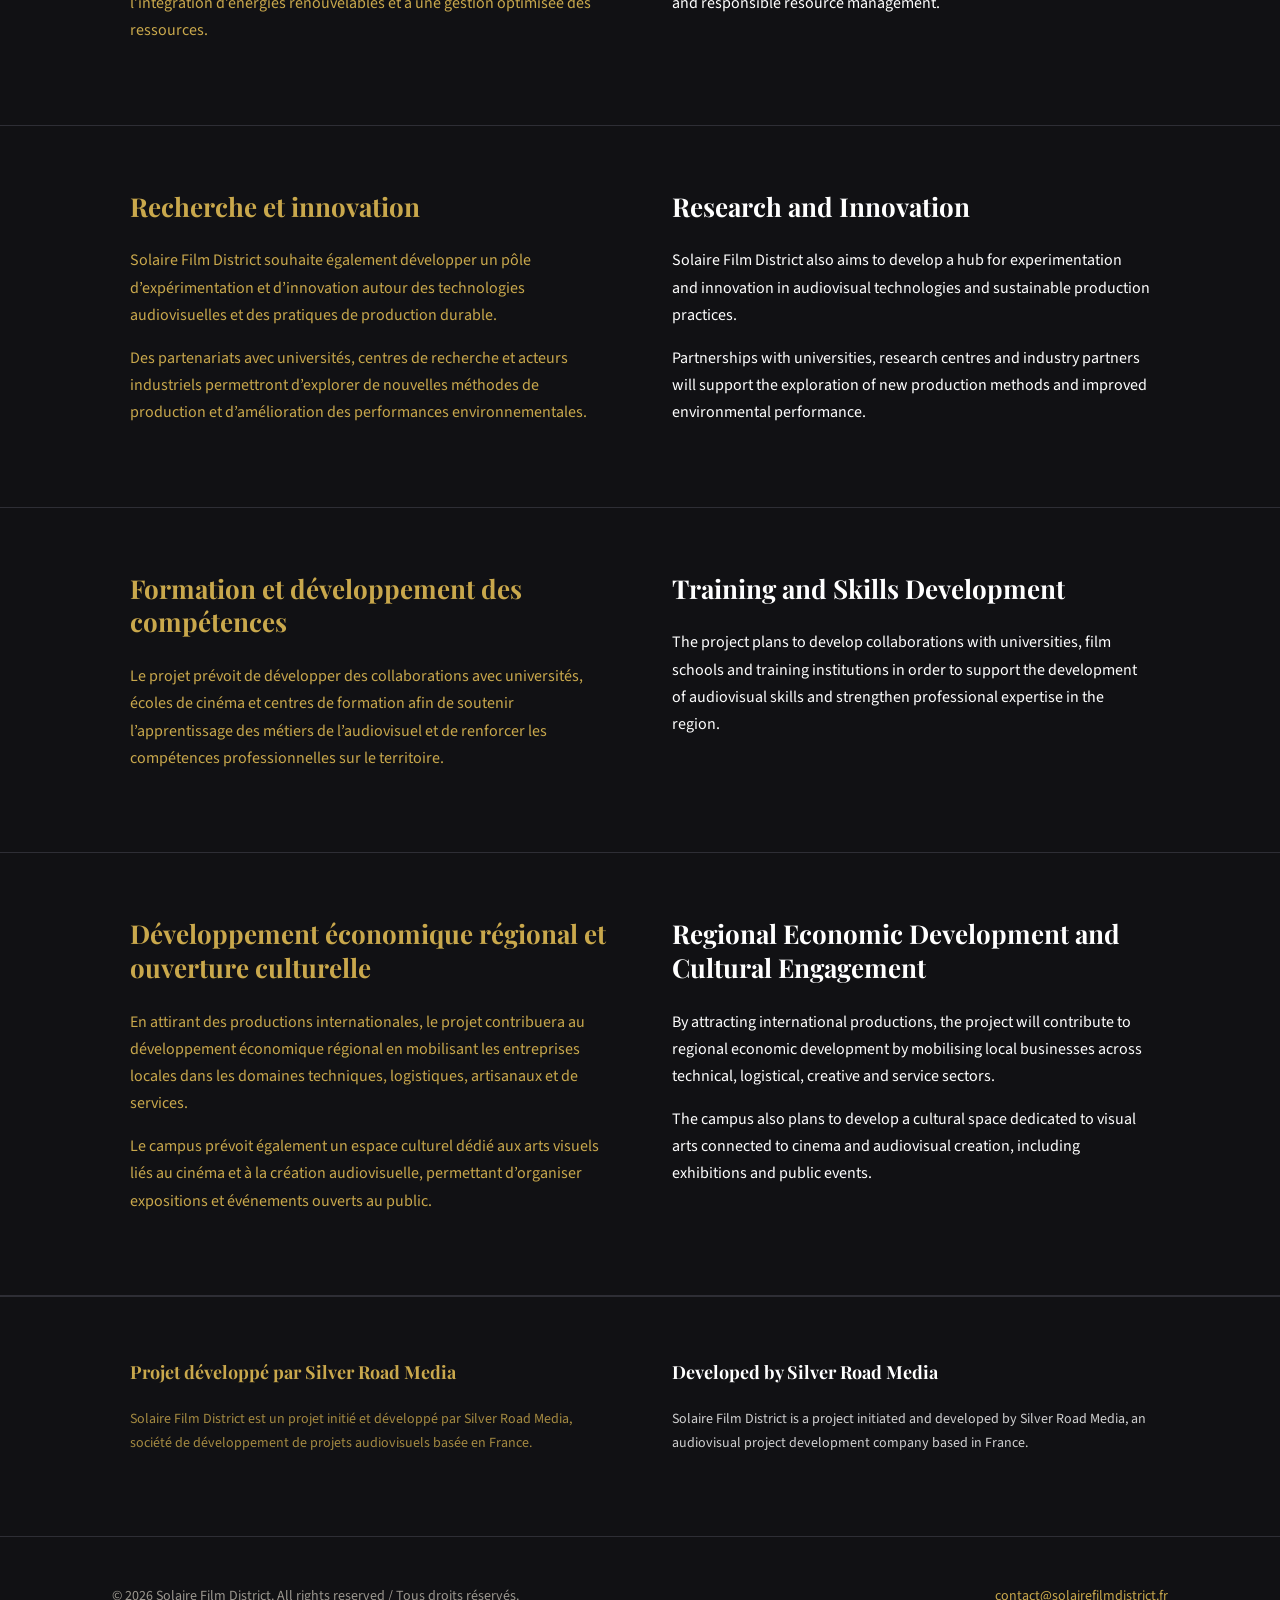
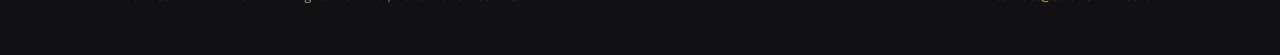
==== commit cabc0dc6: "Bigger scroll arrow, clickable to scroll to content below Co-Authored-By: Claude Opus 4.6 (1M contex" ====
--- a/index.html
+++ b/index.html
@@ -42,7 +42,10 @@
     <!-- ============================================
          HERO SECTION
          ============================================ -->
-    <section class="hero" role="img" aria-label="Solaire Film District — Golden sunburst logo on dark textured background">
+    <section class="hero" aria-label="Solaire Film District">
+      <div class="hero-logo">
+        <img src="final-logo.jpg" alt="Solaire Film District — Golden sunburst logo" width="1200" height="800">
+      </div>
       <div class="pillar">
         <div class="hero-intro">
           <div class="hero-intro-fr" lang="fr">
@@ -53,8 +56,8 @@
           </div>
         </div>
 
-        <div class="scroll-cue" aria-hidden="true">
-          <span class="scroll-arrow">&#8964;</span>
+        <div class="scroll-cue">
+          <a href="#section-1" aria-label="Scroll to content"><span class="scroll-arrow">&#8964;</span></a>
         </div>
       </div>
     </section>
@@ -63,7 +66,7 @@
     <!-- ============================================
          SECTION 1: Production Infrastructure
          ============================================ -->
-    <section class="content-section">
+    <section id="section-1" class="content-section">
       <div class="pillar">
         <div class="bilingual">
           <div class="bilingual-fr" lang="fr">
--- a/css/style.css
+++ b/css/style.css
@@ -176,72 +176,46 @@
 /* --- Hero Section --- */
 
 .hero {
-  position: relative;
-  overflow: hidden;
   text-align: center;
-  padding: var(--space-3xl) 0 var(--space-2xl);
+  background-color: var(--color-bg);
   min-height: 100vh;
   min-height: 100svh;
   display: flex;
-  align-items: flex-end;
+  flex-direction: column;
   justify-content: center;
-  background: url('../final-logo.jpg') center 35% / cover no-repeat;
-  background-attachment: scroll;
+  padding: var(--space-lg) 0;
+}
+
+.hero-logo,
+.page-logo {
+  max-width: 700px;
+  margin: 0 auto;
+  padding: 0 var(--gutter);
+}
+
+.hero-logo img,
+.page-logo img {
+  width: 100%;
+  height: auto;
+  display: block;
+}
+
+.hero > .pillar {
+  padding-top: var(--space-lg);
+  padding-bottom: 0;
 }
 
 @media (min-width: 40rem) {
-  .hero {
-    padding: var(--space-4xl) 0 var(--space-3xl);
-  }
-}
-
-/* Dark overlay to ensure text legibility over the background image */
-.hero::before {
-  content: "";
-  position: absolute;
-  inset: 0;
-  background: linear-gradient(
-    to bottom,
-    rgba(17, 17, 20, 0.20) 0%,
-    rgba(17, 17, 20, 0.30) 35%,
-    rgba(17, 17, 20, 0.65) 60%,
-    rgba(17, 17, 20, 0.90) 85%,
-    rgba(17, 17, 20, 0.95) 100%
-  );
-  pointer-events: none;
-  z-index: 0;
-}
-
-/* Subtle vignette edges */
-.hero::after {
-  content: "";
-  position: absolute;
-  inset: 0;
-  background: radial-gradient(
-    ellipse 80% 70% at 50% 40%,
-    transparent 40%,
-    rgba(17, 17, 20, 0.5) 100%
-  );
-  pointer-events: none;
-  z-index: 0;
-}
-
-.hero > .pillar {
-  position: relative;
-  z-index: 1;
-  padding-top: 35vh;
-  padding-bottom: var(--space-2xl);
-}
-
-@media (min-width: 40rem) {
-  .hero > .pillar {
-    padding-top: 45vh;
+  .hero-logo,
+  .page-logo {
+    max-width: 750px;
   }
 }
 
 @media (min-width: 64rem) {
-  .hero > .pillar {
-    padding-top: 50vh;
+  .hero-logo,
+  .page-logo {
+    max-width: 850px;
   }
 }
 
@@ -269,27 +243,33 @@
 /* --- Scroll Indicator --- */
 
 .scroll-cue {
-  margin-top: var(--space-2xl);
+  margin-top: var(--space-lg);
   text-align: center;
-  opacity: 0.5;
-  transition: opacity var(--transition);
-}
-
-.scroll-cue:hover {
-  opacity: 0.8;
+}
+
+.scroll-cue a {
+  display: inline-block;
+  cursor: pointer;
+  text-decoration: none;
 }
 
 .scroll-arrow {
   display: inline-block;
-  font-size: 2rem;
+  font-size: 3.5rem;
   color: var(--color-gold);
   animation: scroll-bounce 2s ease-in-out infinite;
   line-height: 1;
+  transition: color var(--transition), transform var(--transition);
+}
+
+.scroll-cue a:hover .scroll-arrow {
+  color: var(--color-gold-hover);
+  transform: translateY(4px);
 }
 
 @keyframes scroll-bounce {
-  0%, 100% { transform: translateY(0); opacity: 0.5; }
-  50% { transform: translateY(6px); opacity: 1; }
+  0%, 100% { transform: translateY(0); opacity: 0.7; }
+  50% { transform: translateY(8px); opacity: 1; }
 }
 
 
@@ -441,6 +421,12 @@
   z-index: 1;
 }
 
+.page-logo {
+  padding-top: var(--space-2xl);
+  padding-bottom: var(--space-lg);
+  background-color: var(--color-bg);
+}
+
 .loi-hero h1 {
   font-family: var(--font-heading);
   font-size: var(--text-3xl);
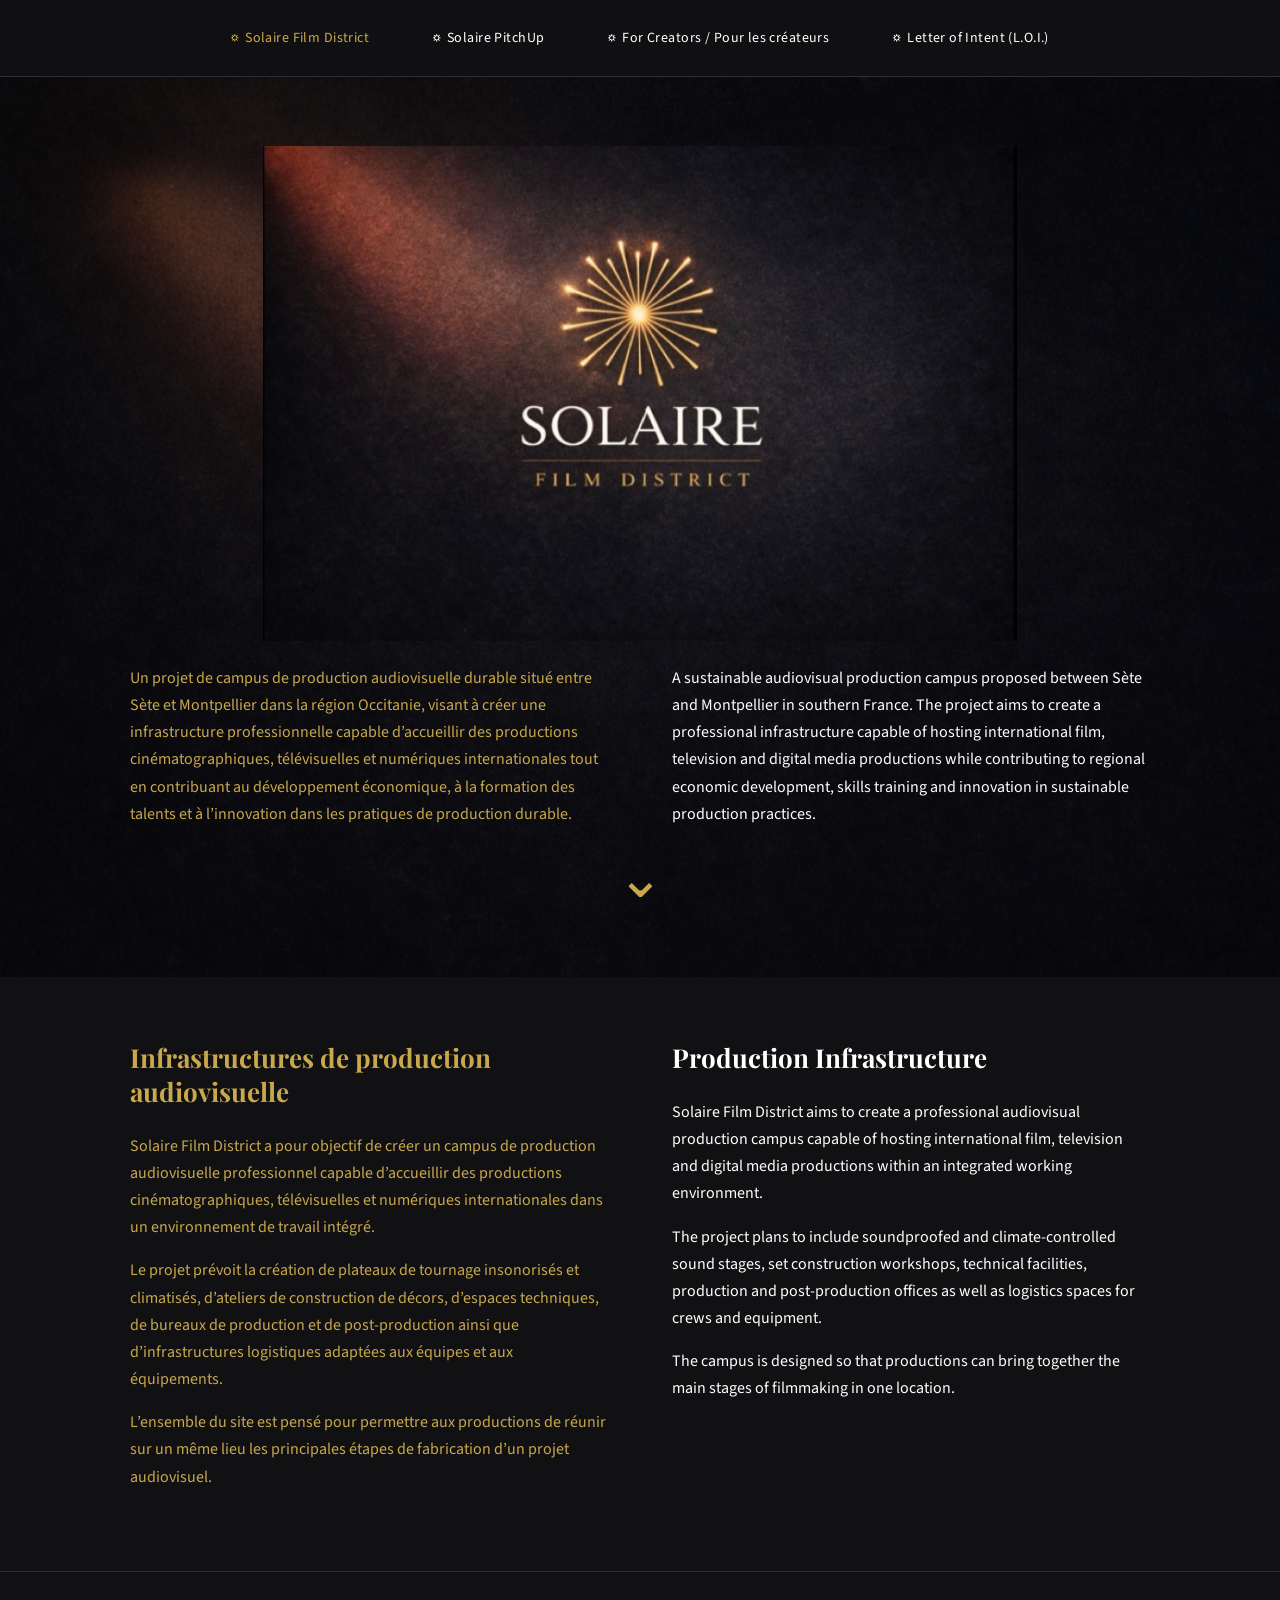
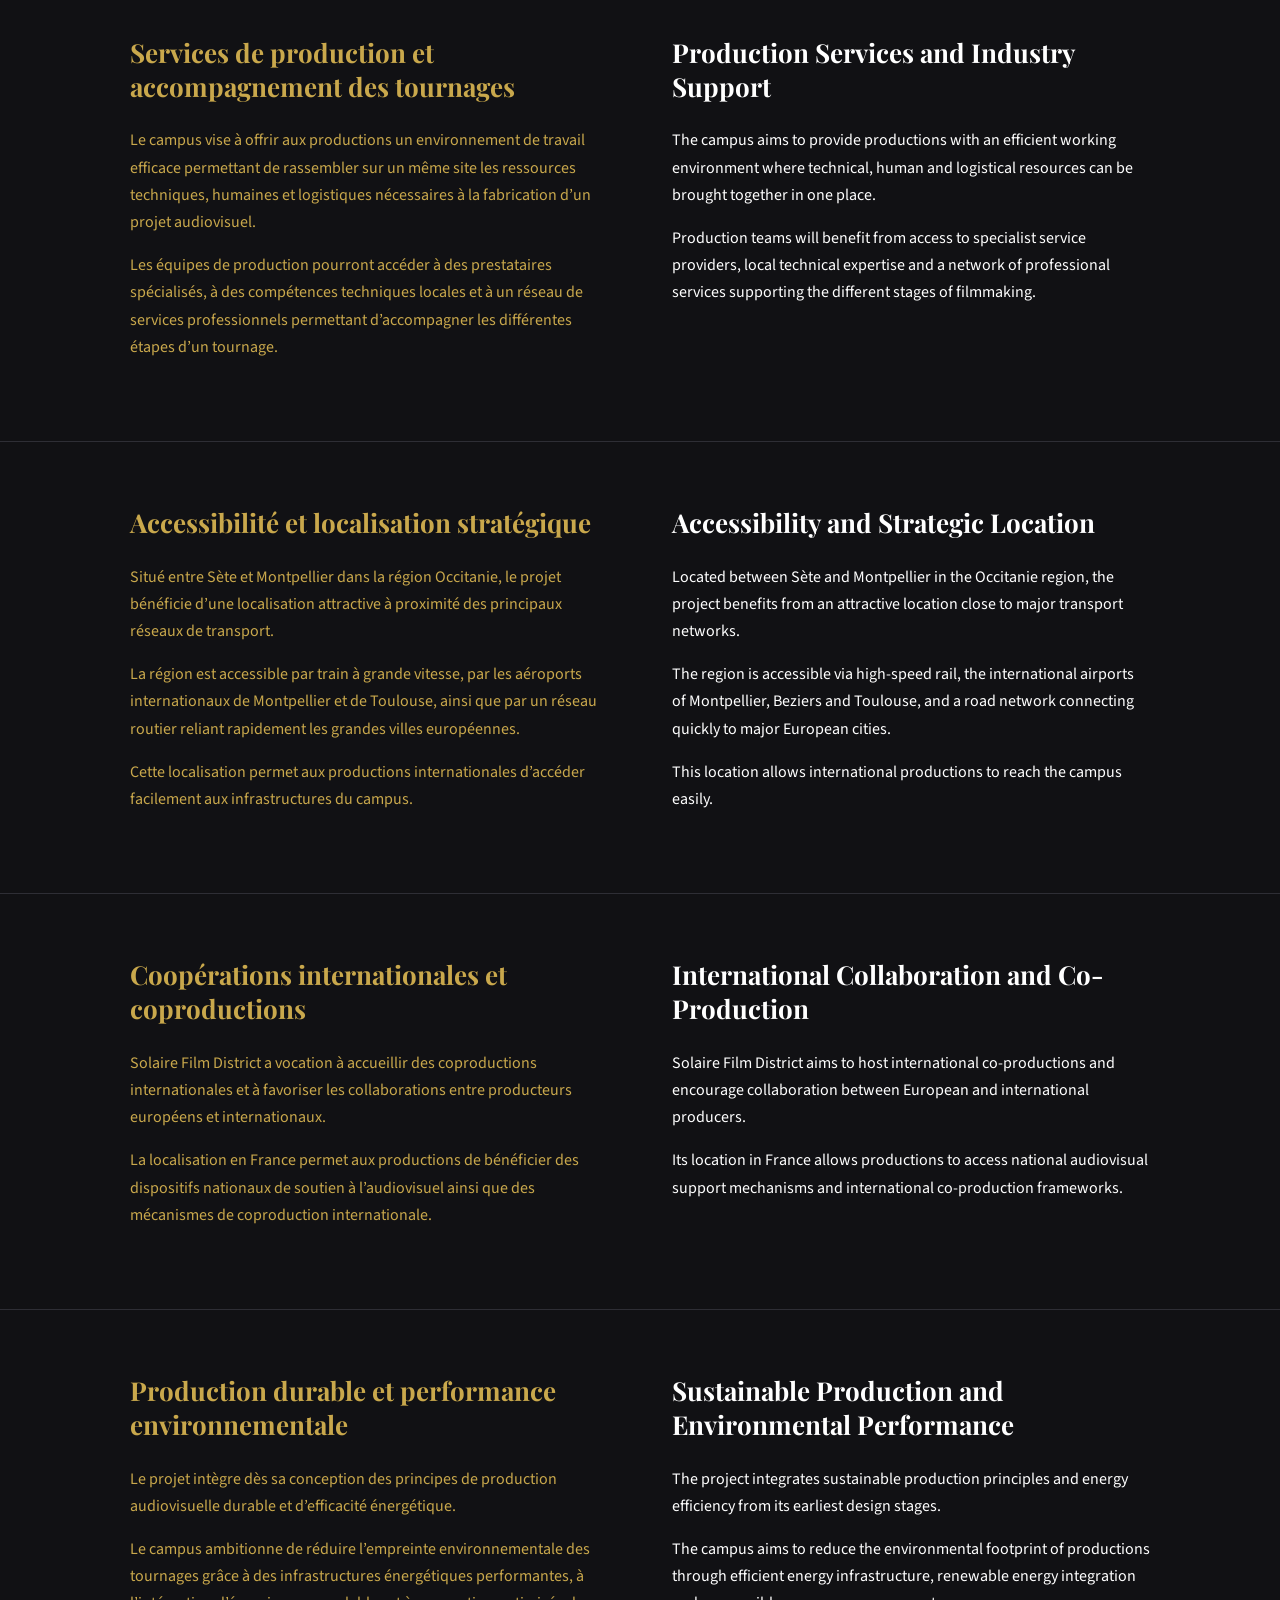
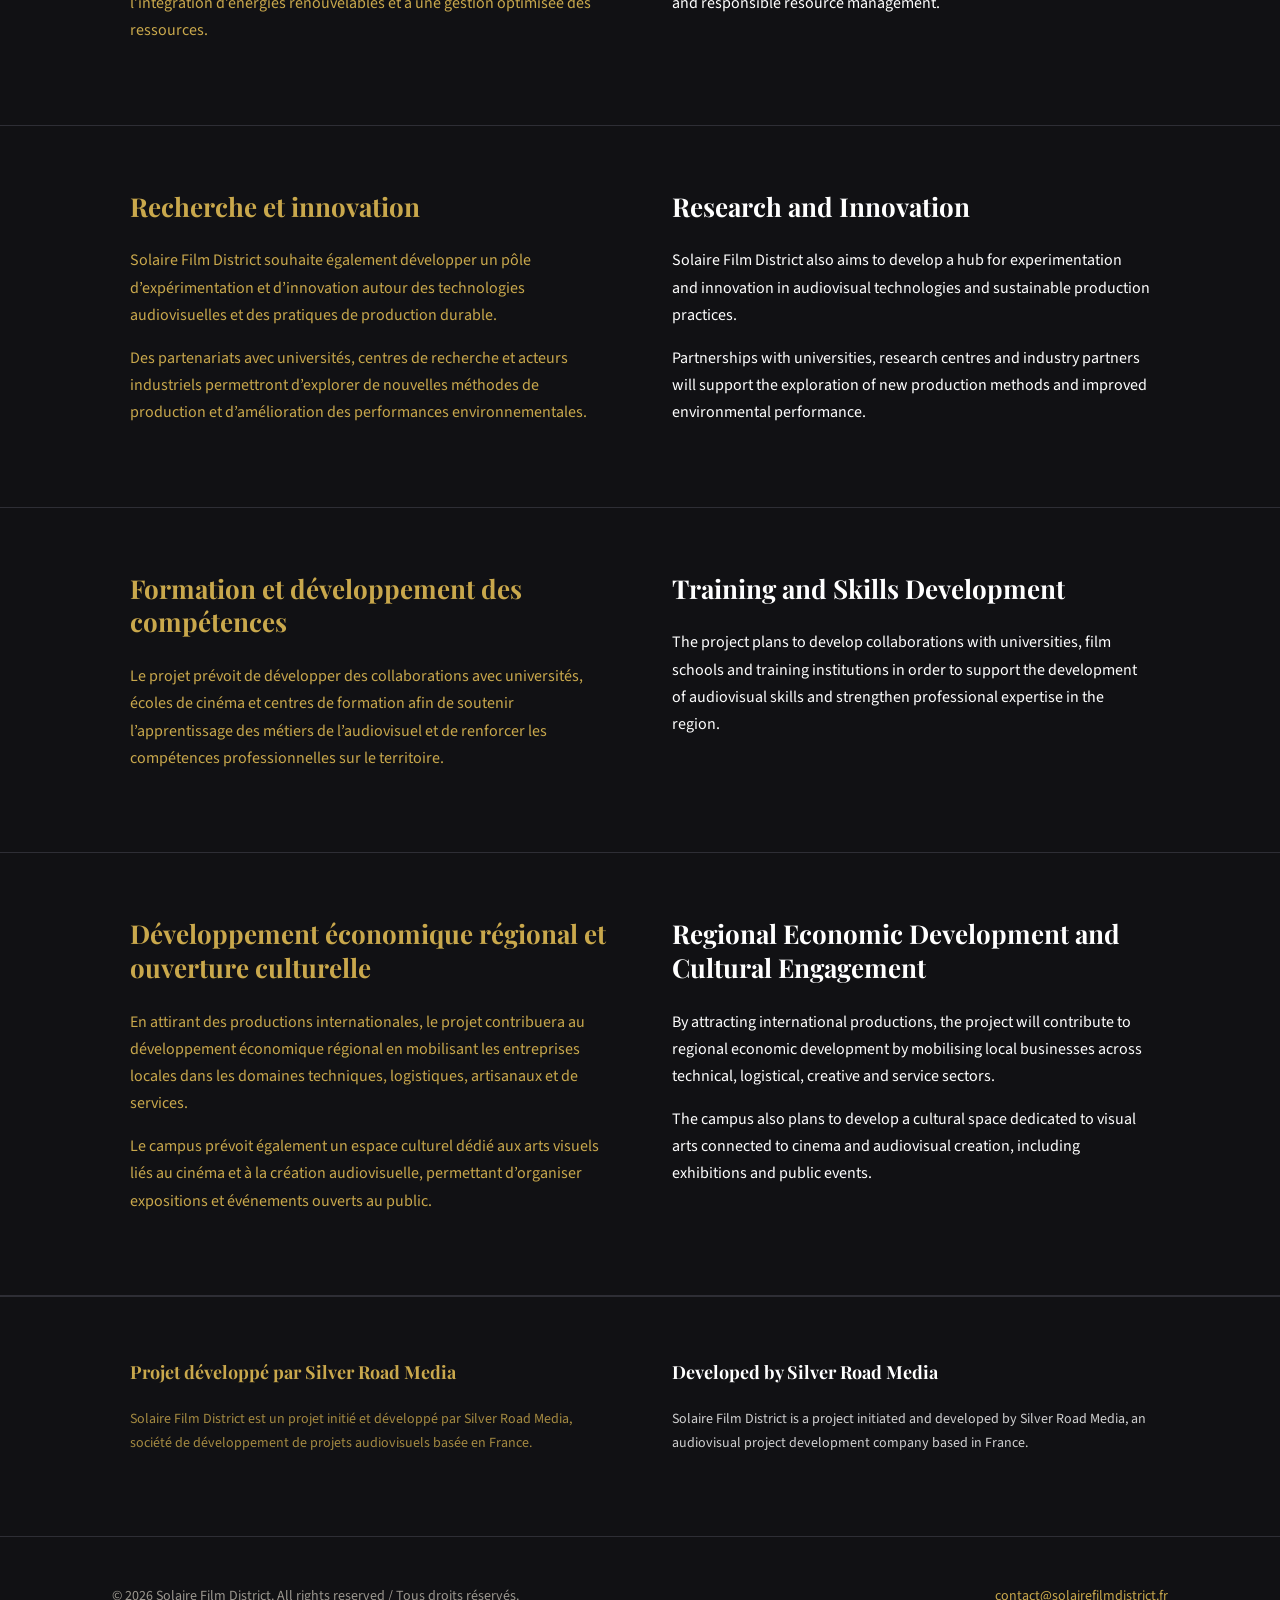
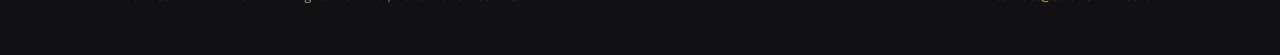
==== commit 8f54ee83: "Add Solaire PitchUp and For Creators pages Two new bilingual FR/EN pages built on the existing dark " ====
--- a/index.html
+++ b/index.html
@@ -31,6 +31,12 @@
       <a href="index.html" class="nav-item" aria-current="page">
         <span class="nav-sun">&#9788;</span> Solaire Film District
       </a>
+      <a href="pitchup.html" class="nav-item">
+        <span class="nav-sun">&#9788;</span> Solaire PitchUp
+      </a>
+      <a href="creators.html" class="nav-item">
+        <span class="nav-sun">&#9788;</span> For Creators / Pour les cr&eacute;ateurs
+      </a>
       <a href="loi.html" class="nav-item">
         <span class="nav-sun">&#9788;</span> Letter of Intent (L.O.I.)
       </a>
--- a/css/style.css
+++ b/css/style.css
@@ -182,12 +182,14 @@
   min-height: 100svh;
   display: flex;
   flex-direction: column;
-  justify-content: center;
-  padding: var(--space-lg) 0;
+  justify-content: flex-start;
+  padding: var(--space-3xl) 0 var(--space-lg);
 }
 
 .hero-logo,
 .page-logo {
+  position: relative;
+  z-index: 2;
   max-width: 700px;
   margin: 0 auto;
   padding: 0 var(--gutter);
@@ -201,11 +203,18 @@
 }
 
 .hero > .pillar {
+  position: relative;
+  z-index: 1;
   padding-top: var(--space-lg);
   padding-bottom: 0;
 }
 
 @media (min-width: 40rem) {
+  .hero {
+    justify-content: center;
+    padding: var(--space-lg) 0;
+  }
+
   .hero-logo,
   .page-logo {
     max-width: 750px;
@@ -727,3 +736,29 @@
   .loi-hero h1 { font-size: var(--text-hero); }
   .thankyou-hero h1 { font-size: var(--text-hero); }
 }
+.hero {
+  position: relative;
+  min-height: 100vh;
+  background-image: url('../Hero-bg.jpg.PNG');
+  background-size: cover;
+  background-position: center;
+  background-repeat: no-repeat;
+}
+
+.hero::before {
+  content: "";
+  position: absolute;
+  inset: 0;
+  background: rgba(0,0,0,0.45);
+}
+
+.hero > * {
+  position: relative;
+  z-index: 1;
+}
+@media (max-width: 768px) {
+  .hero {
+    background-position: 15% 0%;
+    background-size: 170%;
+  }
+}
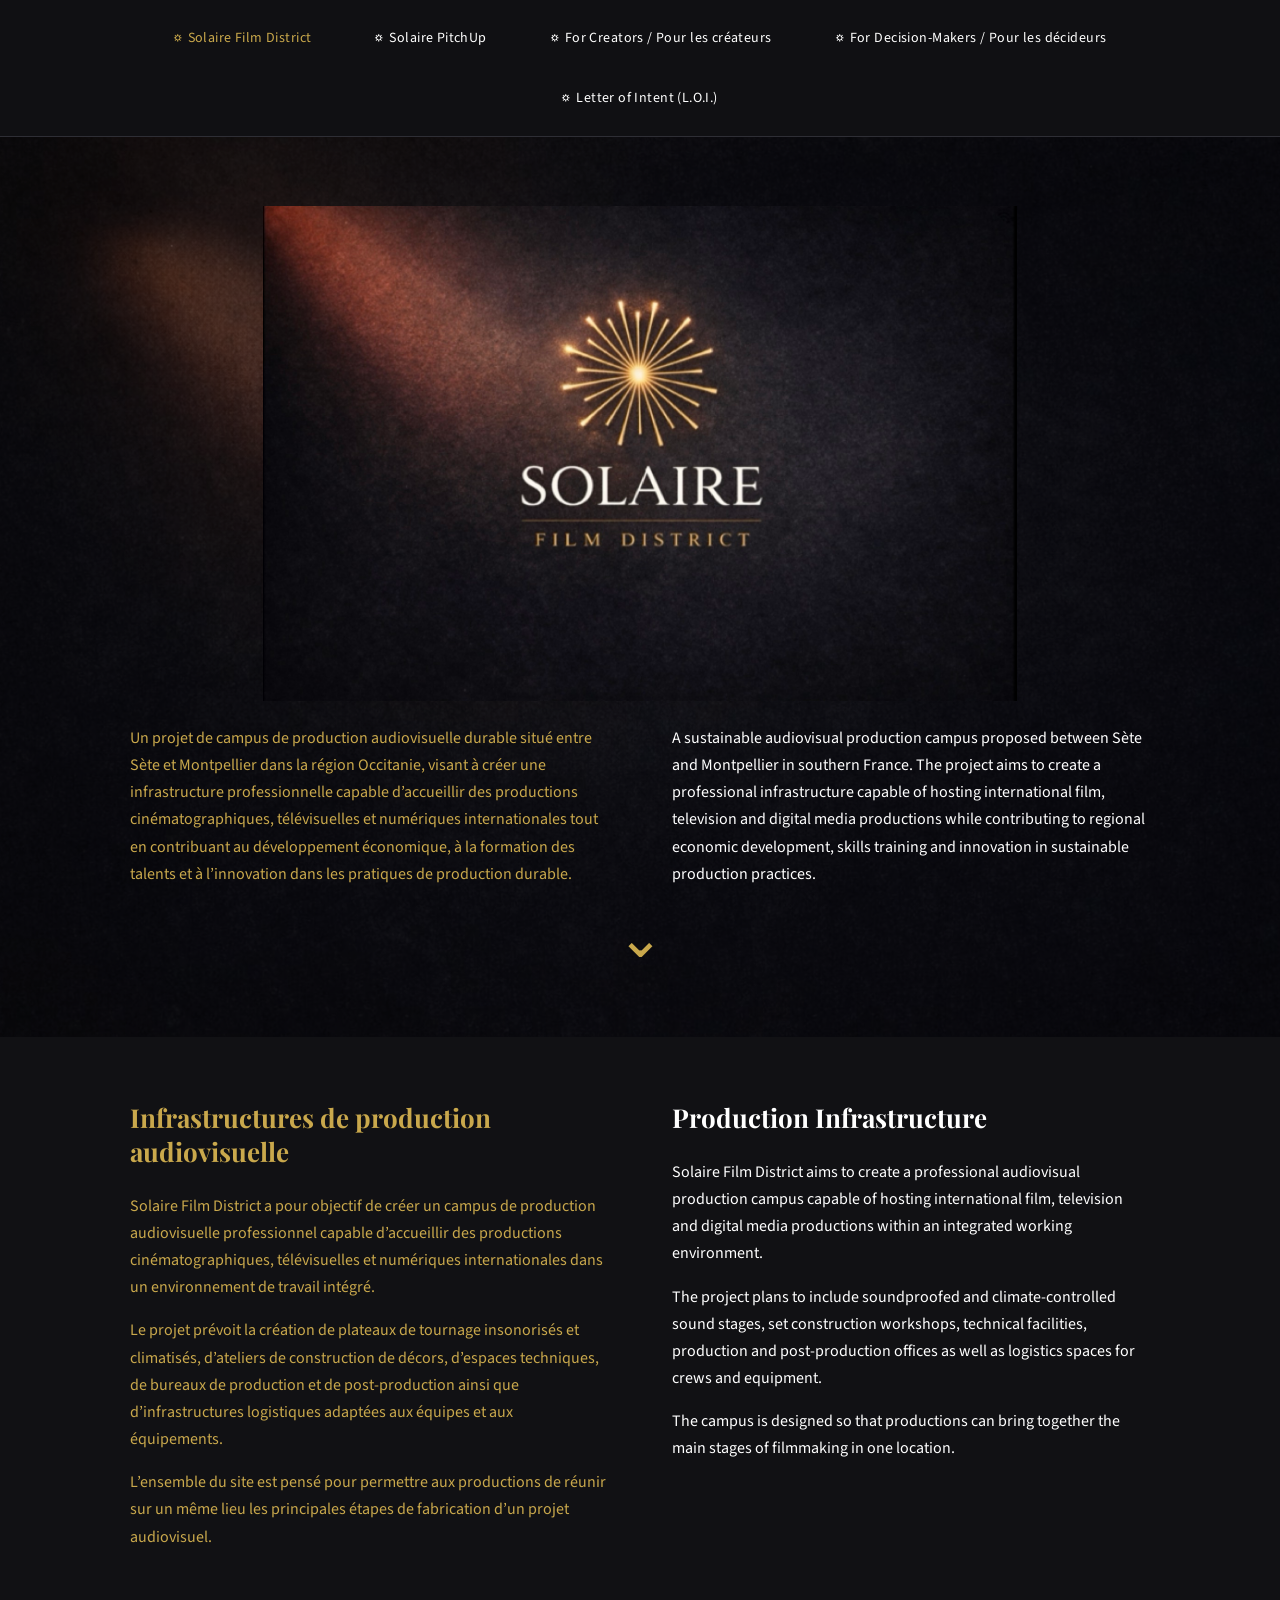
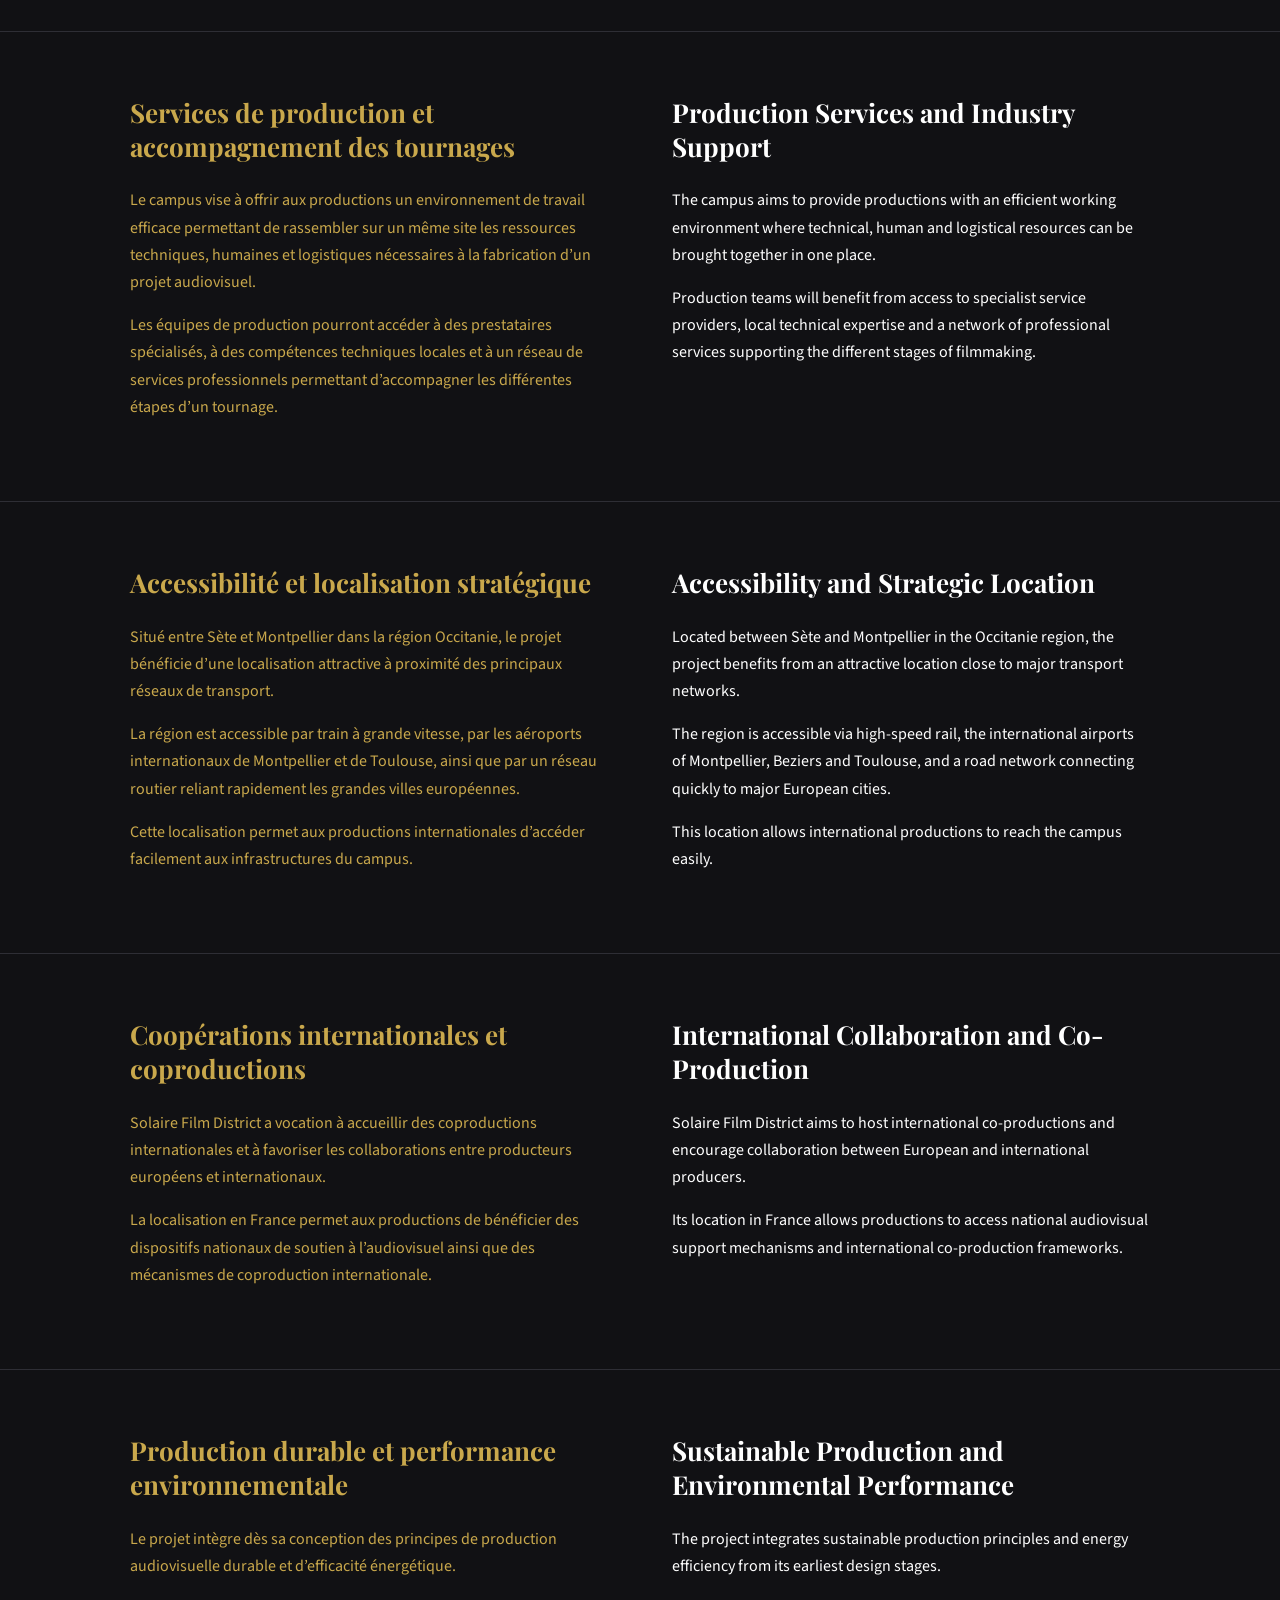
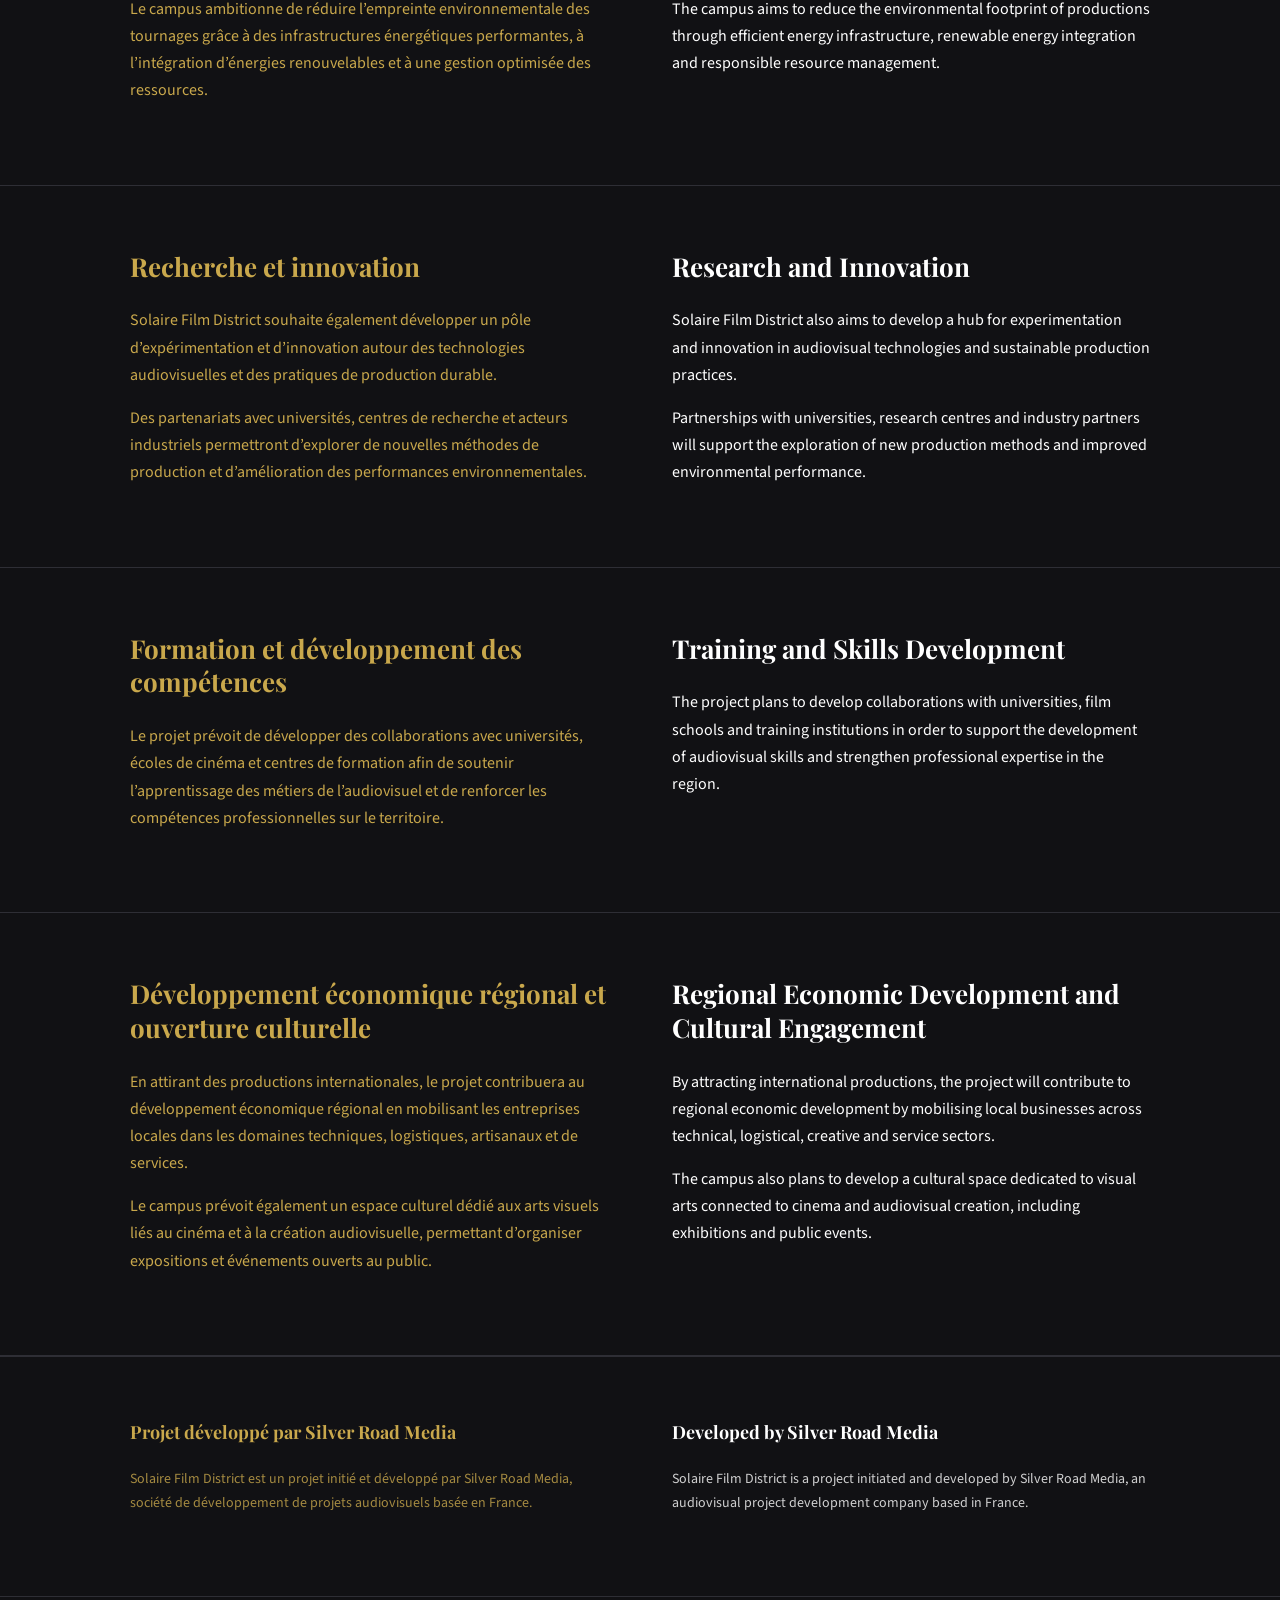
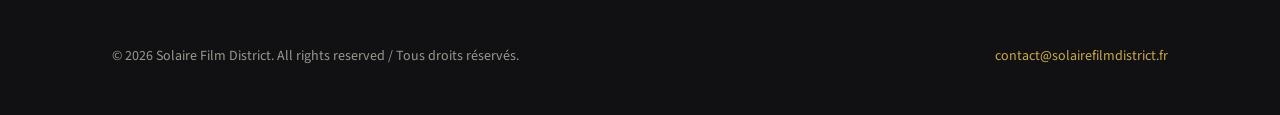
==== commit 3af9596e: "Add For Decision-Makers page with access request form New bilingual FR/EN page (decision-makers.html" ====
--- a/index.html
+++ b/index.html
@@ -37,6 +37,9 @@
       <a href="creators.html" class="nav-item">
         <span class="nav-sun">&#9788;</span> For Creators / Pour les cr&eacute;ateurs
       </a>
+      <a href="decision-makers.html" class="nav-item">
+        <span class="nav-sun">&#9788;</span> For Decision-Makers / Pour les d&eacute;cideurs
+      </a>
       <a href="loi.html" class="nav-item">
         <span class="nav-sun">&#9788;</span> Letter of Intent (L.O.I.)
       </a>
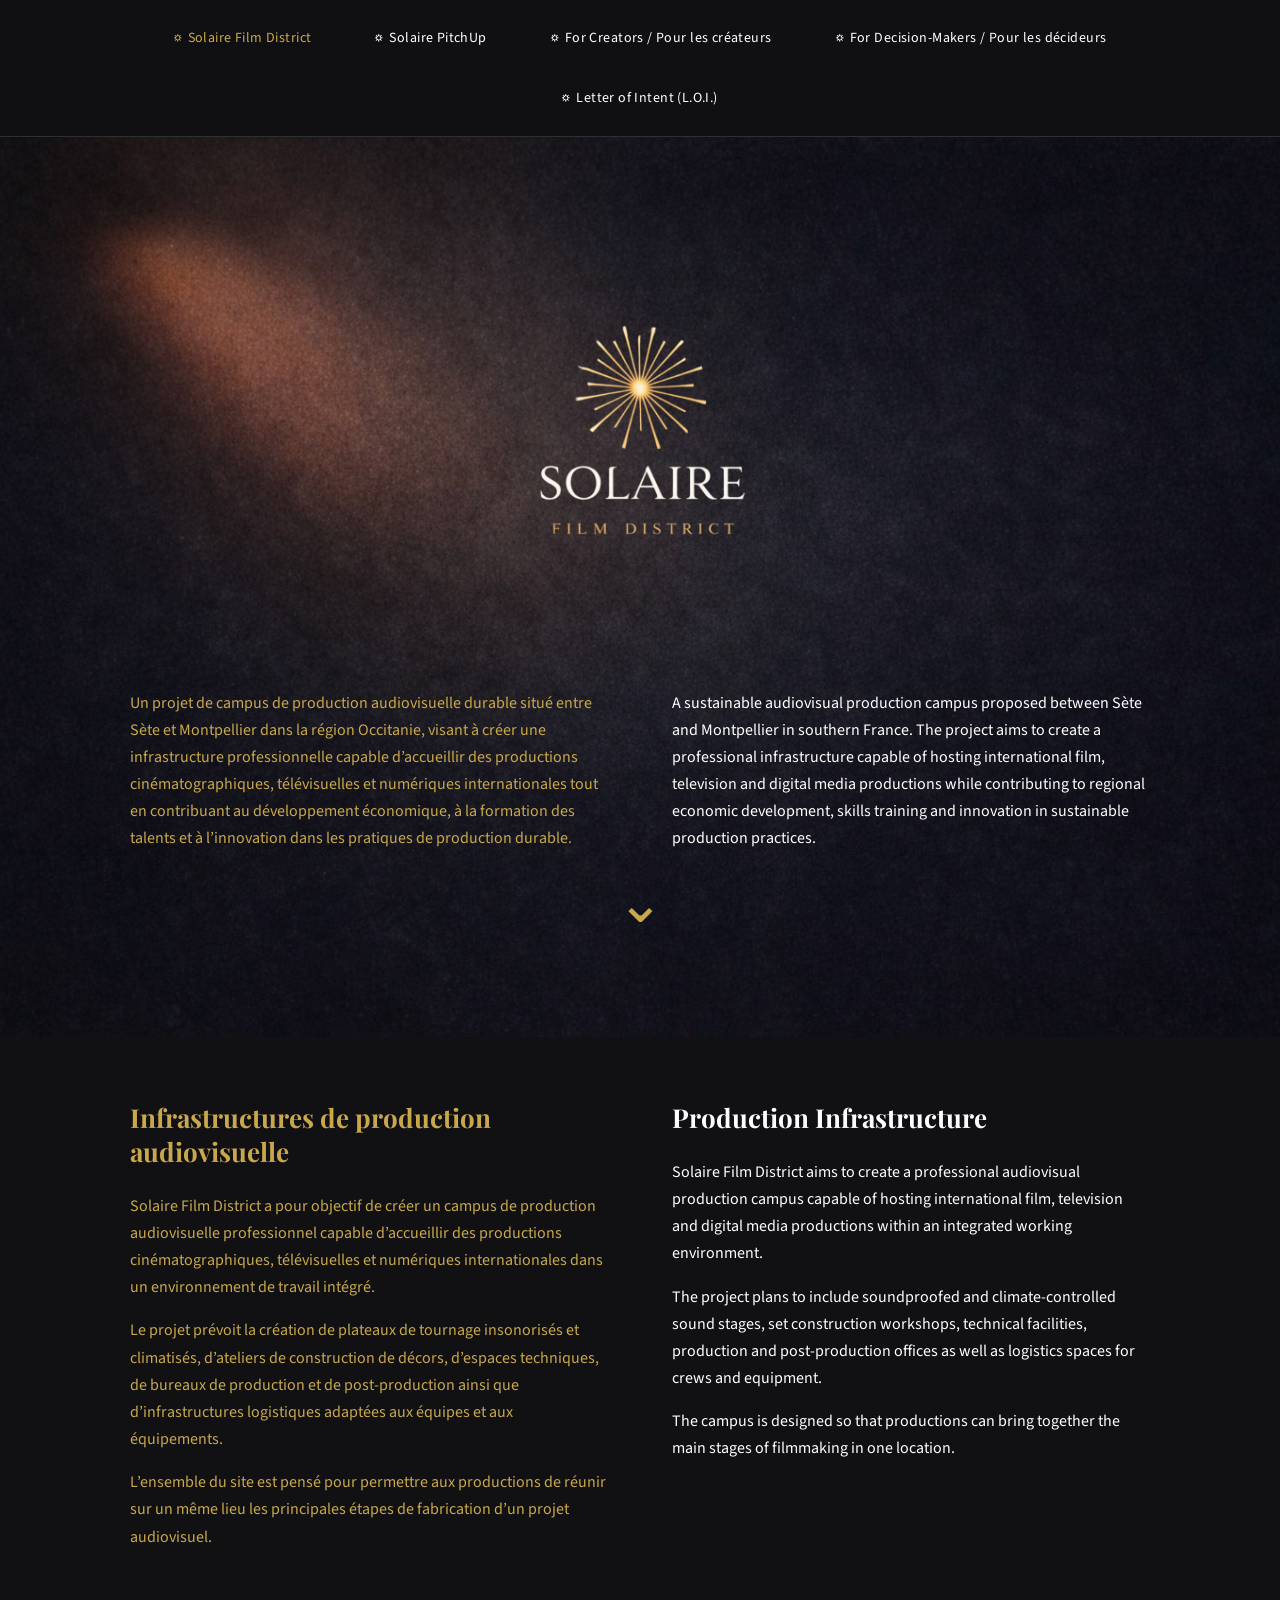
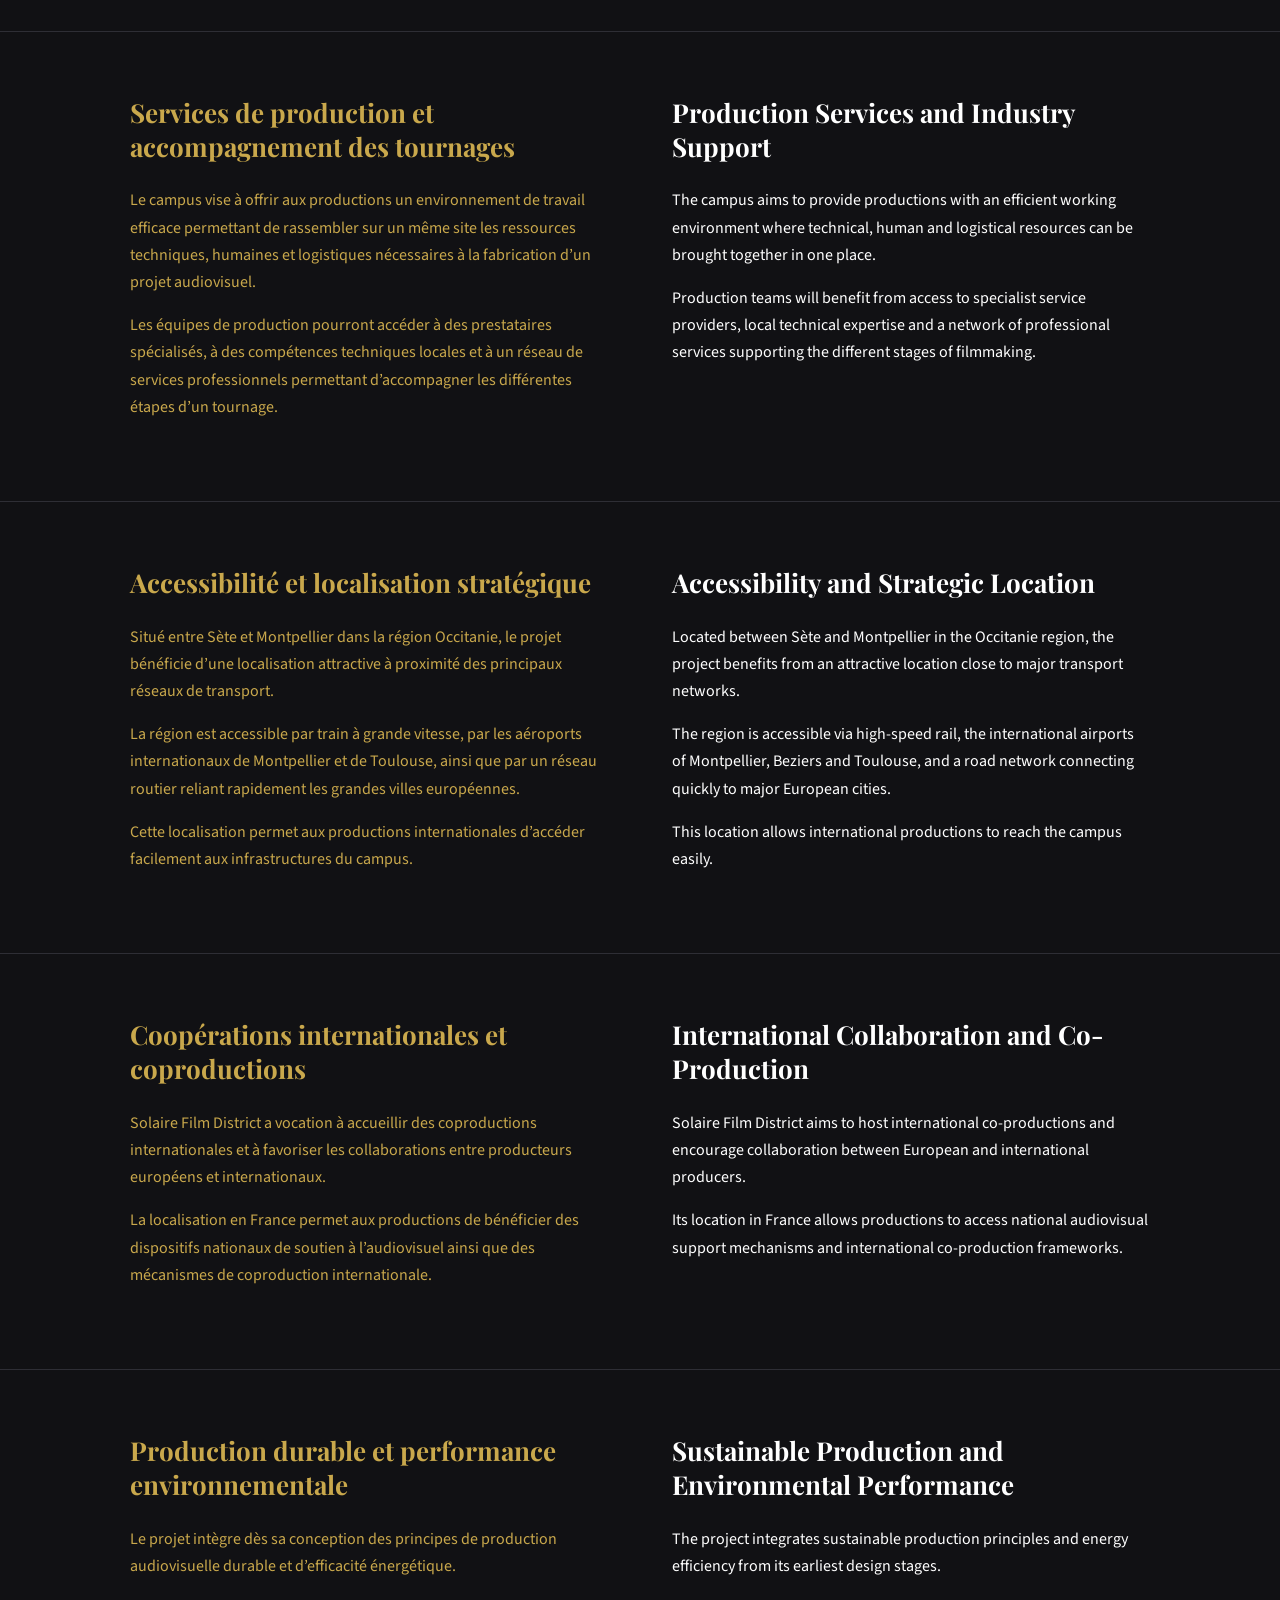
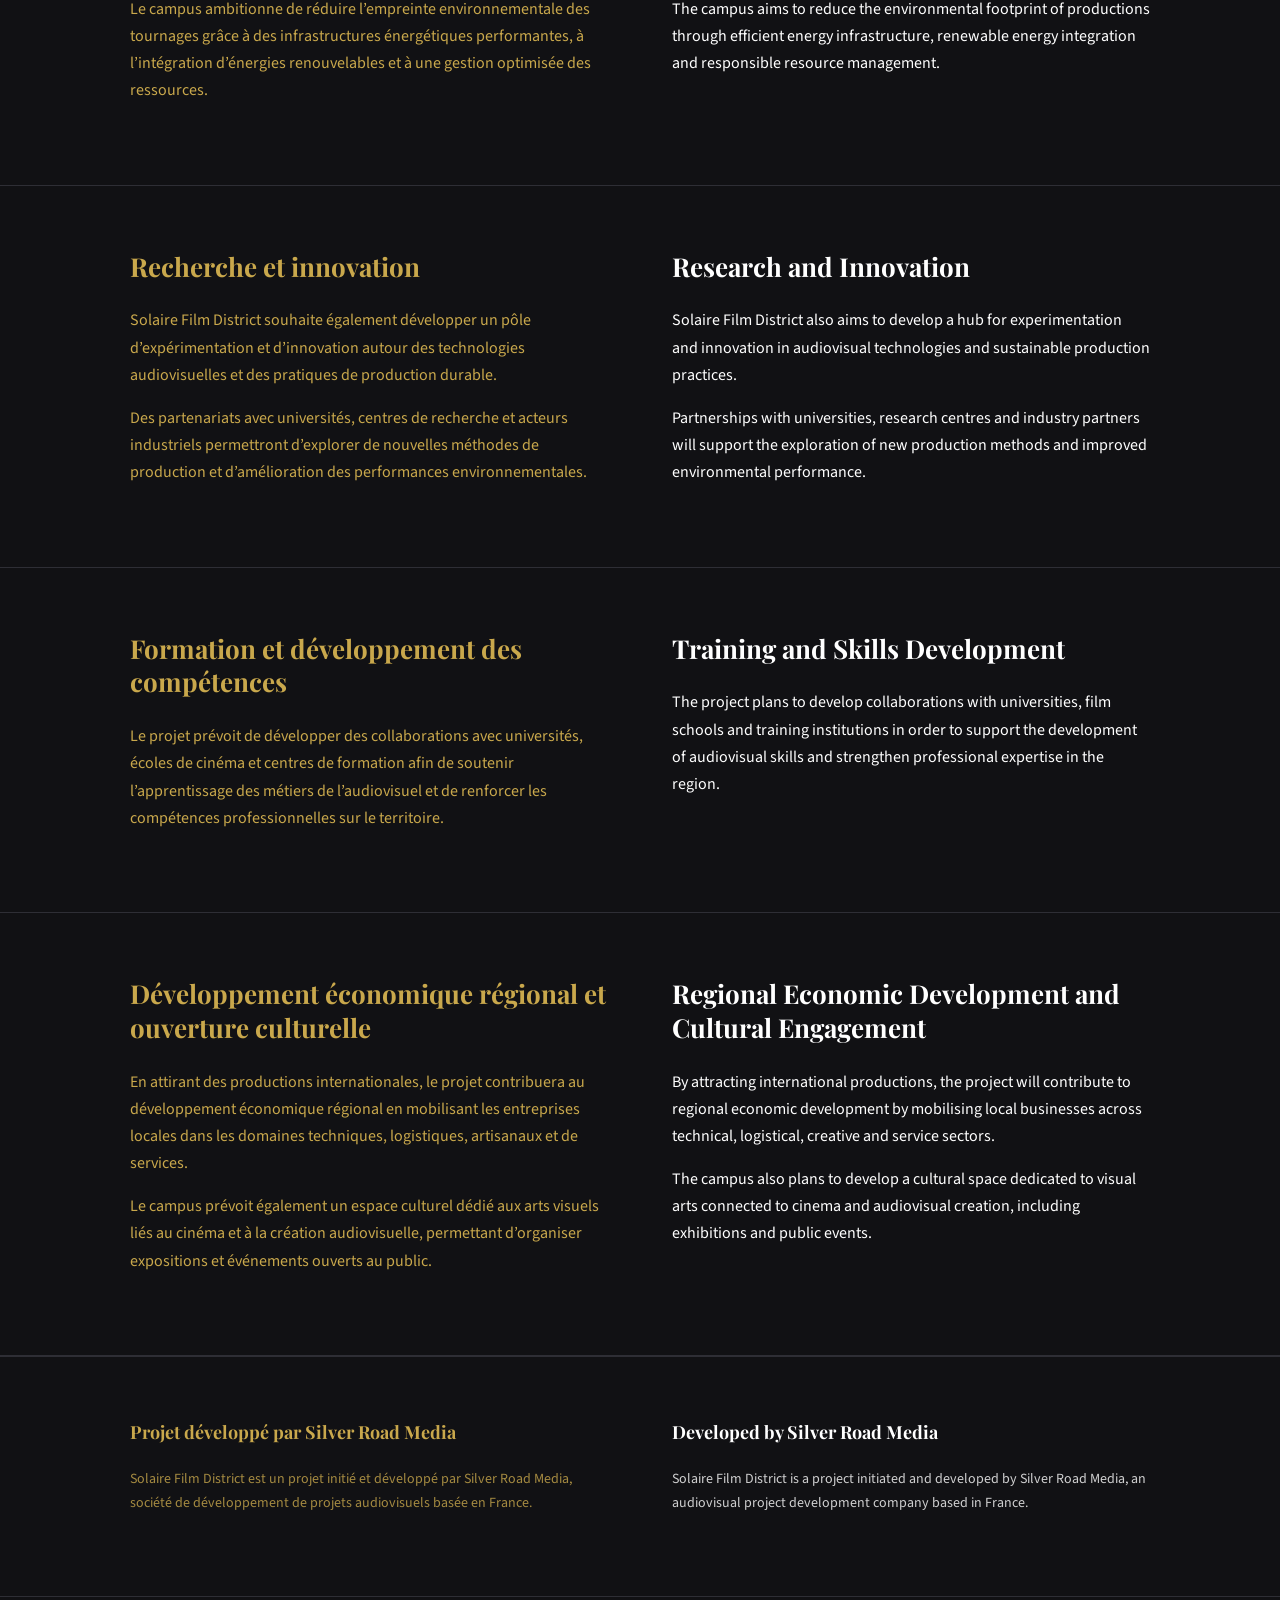
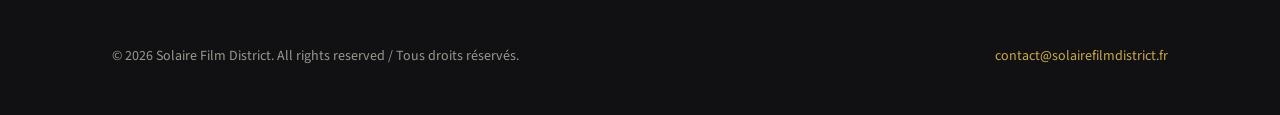
==== commit 0f32fbd7: "Merge remote-tracking branch 'fork/main'" ====
--- a/index.html
+++ b/index.html
@@ -53,7 +53,7 @@
          ============================================ -->
     <section class="hero" aria-label="Solaire Film District">
       <div class="hero-logo">
-        <img src="final-logo.jpg" alt="Solaire Film District — Golden sunburst logo" width="1200" height="800">
+        <img src="logo-solaire.png" alt="Solaire Film District – Golden sunburst logo" width="1200" height="800">
       </div>
       <div class="pillar">
         <div class="hero-intro">
--- a/css/style.css
+++ b/css/style.css
@@ -745,20 +745,10 @@
   background-repeat: no-repeat;
 }
 
-.hero::before {
-  content: "";
-  position: absolute;
-  inset: 0;
-  background: rgba(0,0,0,0.45);
-}
-
-.hero > * {
-  position: relative;
-  z-index: 1;
-}
 @media (max-width: 768px) {
   .hero {
-    background-position: 15% 0%;
-    background-size: 170%;
-  }
-}
+    background-image: url('../Hero-bg.jpg.PNG');
+    background-size: 260%;
+    background-position: 0% 0%;
+  }
+}
